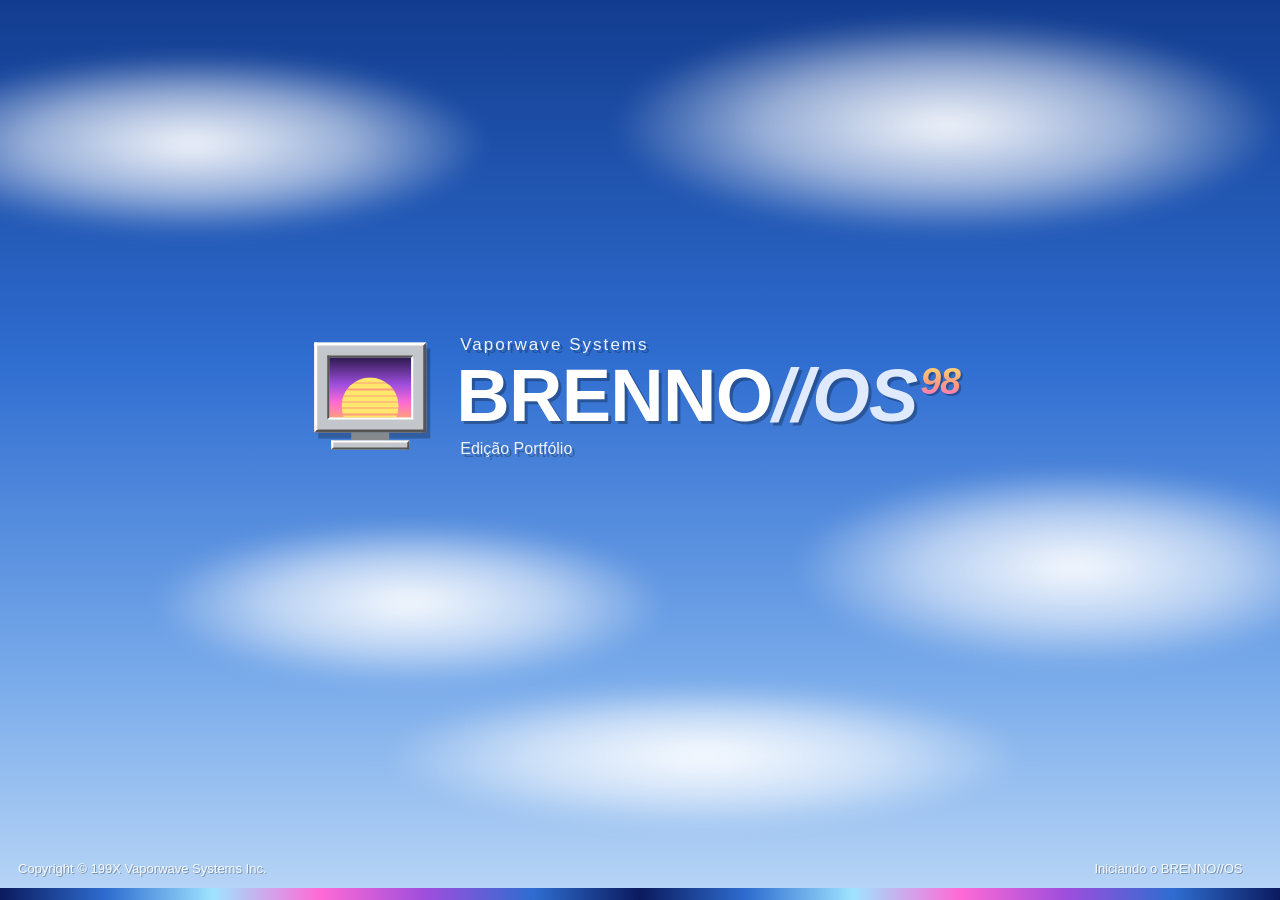
==== desktop-os/index.html @ 704355ae "feat(desktop-os): ícones do desktop encaixam numa grade ao soltar Igual ao "alinhar ícones à grade" " ====
<!DOCTYPE html>
<html lang="pt-BR">
<head>
<meta charset="UTF-8" />
<meta name="viewport" content="width=device-width, initial-scale=1.0" />
<title>BRENNO//OS — Portfólio (spike)</title>
<style>
  :root{
    --pink:#ff6ad5;
    --cyan:#00e5ff;
    --purple:#9d4edd;
    --deep:#1a0b2e;
    --deep2:#2d1b4e;
    --orange:#ff9e7d;
    --yellow:#ffe66d;
    --win:#c3c7cb;
    --win-dark:#868a8e;
    --win-light:#ffffff;
    --title1:#4b1fa0;
    --title2:#c02fb0;
    --scan: rgba(0,0,0,.12);
    --mono: 'Lucida Console','Courier New',ui-monospace,monospace;
    --pixel: 'Lucida Console','Courier New',monospace;
    --display: 'Arial Black','Impact',system-ui,sans-serif;
  }
  *{ box-sizing:border-box; }
  html,body{ margin:0; height:100%; overflow:hidden; }
  body{
    font-family:var(--mono);
    background:#000; color:#111;
    cursor: url("[data-uri]") 0 0, auto;
    user-select:none; -webkit-user-select:none;
  }

  /* ===== BACKGROUND ===== */
  #bg{ position:fixed; inset:0; z-index:0; overflow:hidden;
    background:radial-gradient(120% 90% at 50% 42%, #ff8fd9 0%, #b14fd8 28%, #5b2a9e 52%, var(--deep) 82%); }
  /* sol no centro da área visível (desconta a barra de tarefas) e com tamanho proporcional à tela */
  #sun{ position:absolute; left:50%; top:calc(50% - 19px); translate:-50% -50%; width:clamp(240px,38vmin,460px); aspect-ratio:1; border-radius:50%;
    background:linear-gradient(#fff3b0, #ffcc70 38%, #ff7bbf 70%, #ff4fa3); box-shadow:0 0 90px 20px rgba(255,120,190,.55); overflow:hidden; }
  #sun::after{ content:""; position:absolute; left:0; right:0; bottom:0; height:62%;
    background:repeating-linear-gradient(to bottom, transparent 0 10px, var(--deep) 10px 20px); opacity:.9; }
  #grid{ position:absolute; left:-20%; right:-20%; bottom:-5%; height:52%;
    background-image:linear-gradient(var(--cyan) 1px, transparent 1px), linear-gradient(90deg, var(--cyan) 1px, transparent 1px);
    background-size:60px 60px; transform:perspective(380px) rotateX(70deg); transform-origin:bottom center; opacity:.5;
    animation:flow 2.4s linear infinite; }
  @keyframes flow{ from{ background-position:0 0; } to{ background-position:0 60px; } }
  #mtns{ position:absolute; left:0; right:0; bottom:46%; height:12%; opacity:.5;
    background:linear-gradient(135deg, transparent 49.6%, rgba(0,229,255,.35) 49.6% 50.4%, transparent 50.4%) 0 0/70px 70px,
               linear-gradient(45deg, transparent 49.6%, rgba(255,106,213,.35) 49.6% 50.4%, transparent 50.4%) 0 0/70px 70px; }
  .cloud{ position:absolute; color:#fff; opacity:.7; animation:drift linear infinite; text-shadow:2px 2px 0 rgba(0,0,0,.1); }
  @keyframes drift{ from{ transform:translateX(-12vw);} to{ transform:translateX(112vw);} }

  /* ===== CRT ===== */
  #crt{ position:fixed; inset:0; z-index:9999; pointer-events:none;
    background:repeating-linear-gradient(to bottom, transparent 0 2px, var(--scan) 2px 4px); mix-blend-mode:multiply; opacity:.5; }
  #crt::after{ content:""; position:absolute; inset:0; background:radial-gradient(130% 120% at 50% 50%, transparent 60%, rgba(0,0,0,.45) 100%); }

  /* ===== BOOT (tela de inicialização estilo fim dos anos 90) ===== */
  #boot{ position:fixed; inset:0; z-index:10000; overflow:hidden; background:#000; color:#fff;
    font-family:Arial,Helvetica,sans-serif; transition:opacity .6s; }
  #boot.off{ opacity:0; pointer-events:none; }

  /* 1) monitor ligando: linha branca que abre e vira um flash */
  #boot .flash{ position:absolute; inset:0; background:#fff; opacity:0; transform:scale(0,.004); }
  #boot.power .flash{ animation:crtOn .75s ease-out forwards; }
  @keyframes crtOn{
    0%  { opacity:1; transform:scale(0,.004); }
    35% { opacity:1; transform:scale(1,.004); }
    65% { opacity:.85; transform:scale(1,1); }
    100%{ opacity:0; transform:scale(1,1); }
  }

  /* 2) splash: céu, nuvens, logo e barra animada */
  #boot .splash{ position:absolute; inset:0; opacity:0; transition:opacity .6s;
    background:linear-gradient(180deg,#123c8f 0%,#2f6dd0 40%,#78aaea 75%,#b9d6f6 100%); }
  #boot.on .splash{ opacity:1; }
  #boot .bcloud{ position:absolute; border-radius:50%; filter:blur(10px);
    background:radial-gradient(closest-side, rgba(255,255,255,.95), rgba(255,255,255,.55) 55%, transparent);
    animation:bdrift 30s linear infinite; }
  @keyframes bdrift{ from{ transform:translateX(-6vw); } to{ transform:translateX(6vw); } }

  #boot .logo{ position:absolute; left:50%; top:44%; transform:translate(-50%,-50%) scale(.92);
    display:flex; align-items:center; gap:clamp(14px,3vw,30px); opacity:0;
    transition:opacity .8s .25s, transform 1.4s .25s cubic-bezier(.2,.8,.2,1); }
  #boot.on .logo{ opacity:1; transform:translate(-50%,-50%) scale(1); }

  /* ícone de monitor com pôr do sol vaporwave */
  #boot .mon{ flex:0 0 auto; width:clamp(74px,11vw,112px); }
  #boot .mon .bezel{ background:var(--win); padding:9%; border:3px solid; border-color:#fff #555 #555 #fff;
    box-shadow:4px 6px 0 rgba(0,0,0,.25); }
  #boot .mon .scr{ position:relative; aspect-ratio:4/3; overflow:hidden; border:2px solid; border-color:#555 #fff #fff #555;
    background:linear-gradient(180deg,#2d1b4e 0%,#9d4edd 45%,#ff6ad5 75%,#ff9e7d 100%); }
  #boot .mon .sun{ position:absolute; left:50%; bottom:-28%; width:70%; aspect-ratio:1; transform:translateX(-50%); border-radius:50%;
    background:repeating-linear-gradient(180deg,#ffe66d 0 9%,#ff9e7d 9% 11%), #ffe66d; }
  #boot .mon .neck{ width:34%; height:8px; margin:0 auto; background:#868a8e; }
  #boot .mon .foot{ width:70%; height:9px; margin:0 auto; background:var(--win); border:2px solid; border-color:#fff #555 #555 #fff; }

  #boot .word{ text-shadow:3px 3px 0 rgba(0,0,0,.28); line-height:1; }
  #boot .word .maker{ font-size:clamp(12px,1.6vw,17px); letter-spacing:.12em; opacity:.92; margin:0 0 6px 4px; }
  #boot .word .name{ font-family:'Arial Black',Arial,sans-serif; font-weight:900; font-size:clamp(34px,6.4vw,74px); letter-spacing:-.01em; white-space:nowrap; }
  #boot .word .name i{ font-style:italic; font-weight:700; color:#dfeaff; }
  #boot .word .name sup{ font-size:.5em; font-style:italic; vertical-align:.72em; margin-left:.08em; padding-right:.15em;
    background:linear-gradient(180deg,#ffe66d,#ff9e7d 55%,#ff6ad5); -webkit-background-clip:text; background-clip:text; color:transparent;
    text-shadow:none; filter:drop-shadow(2px 2px 0 rgba(0,0,0,.28)); }
  #boot .word .ed{ font-size:clamp(12px,1.5vw,16px); margin:8px 0 0 4px; opacity:.9; }

  #boot .foot-l, #boot .foot-r{ position:absolute; bottom:24px; font-size:13px; opacity:.85; text-shadow:1px 1px 0 rgba(0,0,0,.35); }
  #boot .foot-l{ left:18px; } #boot .foot-r{ right:18px; }
  #boot .foot-r::after{ content:""; display:inline-block; width:1.5em; text-align:left; animation:bdots 1.6s steps(1) infinite; }
  @keyframes bdots{ 0%{content:"";} 25%{content:".";} 50%{content:"..";} 75%{content:"...";} }

  /* barra "correndo" no rodapé, como nos splashes antigos */
  #boot .band{ position:absolute; left:0; right:0; bottom:0; height:12px;
    background:linear-gradient(90deg,#0b1a5e,#2f6dd0,#9fe3ff,#ff6ad5,#9d4edd,#2f6dd0,#0b1a5e);
    background-size:640px 100%; animation:bband 1.6s linear infinite; }
  @keyframes bband{ from{ background-position:0 0; } to{ background-position:640px 0; } }

  @media (max-width:600px){
    #boot .logo{ flex-direction:column; text-align:center; gap:16px; }
    #boot .word .maker, #boot .word .ed{ margin-left:0; }
    #boot .word .name{ font-size:clamp(28px,10vw,44px); }
    #boot .foot-l, #boot .foot-r{ left:0; right:0; text-align:center; font-size:12px; }
    #boot .foot-l{ bottom:20px; } #boot .foot-r{ bottom:40px; }
  }
  @media (prefers-reduced-motion: reduce){
    #boot .bcloud, #boot .band, #boot .foot-r::after{ animation:none; }
    #boot.power .flash{ animation:none; }
  }

  /* ===== DESKTOP ===== */
  #desktop{ position:fixed; inset:0; z-index:1; }
  /* ícones moram numa grade invisível: arrasta livre, e ao soltar encaixa na célula (igual "alinhar à grade" do Windows) */
  .icons{ position:absolute; inset:0; pointer-events:none; }
  .icon{ position:absolute; width:108px; text-align:center; pointer-events:auto; touch-action:none; transition:left .12s ease-out, top .12s ease-out; }
  .icon.moving{ opacity:.75; z-index:2; transition:none; }
  /* contorno da célula onde o ícone vai cair */
  .icon-slot{ position:absolute; width:108px; height:84px; border:1px dotted rgba(255,255,255,.85); background:rgba(0,229,255,.12); display:none; }
  .icon-slot.on{ display:block; }
  .icon .glyph{ font-size:44px; line-height:1; filter:drop-shadow(2px 2px 0 rgba(0,0,0,.35)); }
  .icon .label{ margin-top:3px; color:#fff; font-size:15px; letter-spacing:.4px;
    text-shadow:1px 1px 0 #000, 0 0 6px rgba(0,229,255,.6); padding:1px 4px; display:inline-block; }
  .icon.sel .label{ background:#0a1fa0; outline:1px dotted #fff; }

  /* ===== WINDOWS ===== */
  .window{ position:absolute; min-width:240px; background:var(--win); border:2px solid #000;
    box-shadow: inset 1px 1px 0 var(--win-light), inset -1px -1px 0 var(--win-dark), 6px 6px 0 rgba(0,0,0,.4);
    display:flex; flex-direction:column; }
  .titlebar{ height:28px; display:flex; align-items:center; gap:6px; padding:0 4px;
    background:linear-gradient(90deg, var(--title1), var(--title2)); color:#fff; cursor:move; flex:0 0 auto; }
  .window.inactive .titlebar{ background:linear-gradient(90deg,#6b6f73,#9aa0a6); }
  .titlebar .tt{ font-family:var(--pixel); font-weight:bold; font-size:13px; letter-spacing:.3px; flex:1;
    white-space:nowrap; overflow:hidden; text-overflow:ellipsis; text-shadow:1px 1px 0 rgba(0,0,0,.5); }
  .titlebar .tico{ font-size:15px; }
  .tbtn{ width:20px; height:17px; border:2px solid #000; background:var(--win);
    box-shadow: inset 1px 1px 0 var(--win-light), inset -1px -1px 0 var(--win-dark);
    font-family:var(--pixel); font-weight:bold; font-size:11px; display:flex; align-items:center; justify-content:center; color:#000; line-height:1; }
  .tbtn:active{ box-shadow: inset -1px -1px 0 var(--win-light), inset 1px 1px 0 var(--win-dark); }
  .menubar{ display:flex; gap:14px; padding:3px 8px; font-size:14px; border-bottom:1px solid var(--win-dark); background:var(--win); color:#000; }
  .menubar u{ text-decoration:underline; }
  .wbody{ padding:14px; overflow:auto; background:var(--win); color:#101010; font-size:15px; line-height:1.4; max-height:62vh; }

  .wbody.flush{ padding:0; max-height:none; overflow:visible; }
  /* enquanto arrasta, o iframe não pode "engolir" o movimento do mouse */
  body.dragging iframe{ pointer-events:none; }

  /* ===== NAVEGADOR (Projetos.exe) ===== */
  .browser{ display:flex; flex-direction:column; }

  /* janela maximizada: cobre o desktop (menos a barra de tarefas) e o conteúdo estica junto.
     left/top/width inline continuam guardados, por isso restaurar volta pro lugar de antes. */
  .window.max{ left:0 !important; top:0 !important; width:100% !important; height:calc(100% - 38px); box-shadow:inset 1px 1px 0 var(--win-light), inset -1px -1px 0 var(--win-dark); }
  .window.max .titlebar{ cursor:default; }
  .window.max .wbody{ width:auto !important; max-height:none; flex:1; min-height:0; display:flex; flex-direction:column; }
  .window.max .wbody > *{ flex:1; min-height:0; }
  .window.max .bview{ flex:1; min-height:0; display:flex; }
  .window.max .bview iframe{ flex:1; height:auto !important; }
  .btools{ display:flex; align-items:stretch; gap:2px; padding:3px 4px; border-bottom:1px solid var(--win-dark); box-shadow:0 1px 0 #fff; }
  .bbtn{ min-width:58px; padding:3px 6px 2px; border:1px solid transparent; background:none; color:#000; font-family:var(--mono); font-size:12px;
    display:flex; flex-direction:column; align-items:center; gap:1px; }
  .bbtn .bi{ font-size:18px; line-height:1; }
  .bbtn:not(:disabled):hover{ border-color:#fff var(--win-dark) var(--win-dark) #fff; }
  .bbtn:not(:disabled):active{ border-color:var(--win-dark) #fff #fff var(--win-dark); }
  .bbtn:disabled{ color:var(--win-dark); text-shadow:1px 1px 0 #fff; }
  .bsep{ width:2px; margin:2px 3px; border-left:1px solid var(--win-dark); border-right:1px solid #fff; }
  .throbber{ margin-left:auto; width:40px; height:40px; flex:0 0 auto; border:2px solid var(--win-dark); box-shadow:inset -1px -1px 0 #fff;
    background:#000; display:flex; align-items:center; justify-content:center; overflow:hidden; position:relative; }
  .throbber::before{ content:""; position:absolute; left:50%; top:62%; width:24px; height:24px; translate:-50% -50%; border-radius:50%;
    background:repeating-linear-gradient(180deg, var(--yellow) 0 3px, var(--pink) 3px 4px); }
  .throbber::after{ content:"V"; position:relative; font-family:var(--display); font-style:italic; font-size:15px; color:var(--cyan); text-shadow:1px 1px 0 #000; top:-8px; }
  .browser.loading .throbber::before{ animation:throb .9s steps(6) infinite; }
  @keyframes throb{ from{ top:120%; } to{ top:30%; } }
  .baddr{ display:flex; align-items:center; gap:6px; padding:4px 6px; font-size:13px; color:#000; border-bottom:1px solid var(--win-dark); box-shadow:0 1px 0 #fff; }
  .baddr .field{ flex:1; display:flex; align-items:center; gap:5px; background:#fff; border:2px solid var(--win-dark);
    box-shadow:inset 1px 1px 0 #000, inset -1px -1px 0 #dfdfdf; padding:2px 5px; font-family:var(--mono); font-size:13px; overflow:hidden; white-space:nowrap; }
  .bview{ margin:3px; border:2px solid var(--win-dark); box-shadow:inset 1px 1px 0 #000, inset -1px -1px 0 #fff; padding:2px; background:#fff; }
  .bview iframe{ display:block; width:100%; border:0; background:#fff; }
  .bstatus{ display:flex; gap:3px; padding:0 3px 3px; font-size:12px; color:#000; }
  .bstatus > span{ border:1px solid; border-color:var(--win-dark) #fff #fff var(--win-dark); padding:2px 6px; white-space:nowrap; }
  .bstatus .msg{ flex:1; overflow:hidden; text-overflow:ellipsis; }
  .bstatus .prog{ width:120px; padding:2px; }
  .bstatus .prog i{ display:block; height:100%; min-height:10px; width:0;
    background:repeating-linear-gradient(90deg, var(--navy, #0a1fa0) 0 8px, transparent 8px 10px); }
  .browser.loading .prog i{ animation:prog 2.5s steps(12) forwards; }
  .browser.done .prog i{ width:100%; transition:width .15s; }
  @keyframes prog{ from{ width:0; } to{ width:90%; } }

  .h-neon{ font-family:var(--display); font-style:italic; font-size:26px; line-height:1.05;
    background:linear-gradient(90deg,var(--pink),var(--cyan)); -webkit-background-clip:text; background-clip:text; color:transparent; letter-spacing:.5px; }
  .chip{ display:inline-block; background:var(--deep2); color:var(--cyan); border:1px solid var(--cyan); padding:1px 8px; margin:2px; font-size:13px; }
  .btn95{ display:inline-block; padding:5px 14px; background:var(--win); border:2px solid #000; color:#000; font-size:14px; text-decoration:none;
    box-shadow: inset 1px 1px 0 var(--win-light), inset -1px -1px 0 var(--win-dark); }
  .btn95:active{ box-shadow: inset -1px -1px 0 var(--win-light), inset 1px 1px 0 var(--win-dark); }
  .inset{ border:2px solid var(--win-dark); box-shadow: inset 1px 1px 0 #6a6e72, inset -1px -1px 0 #fff; background:#fff; padding:10px; }
  .avatar{ display:block; flex:none; width:116px; height:143px; border:2px solid #000; object-fit:cover; object-position:center top;
    background:repeating-conic-gradient(var(--pink) 0 25%, var(--cyan) 0 50%) 0 0/22px 22px; }
  .marq{ overflow:hidden; white-space:nowrap; border:2px solid #000; background:#000; color:var(--yellow); font-size:14px; padding:3px 0; }
  .marq span{ display:inline-block; padding-left:100%; animation:mq 16s linear infinite; }
  @keyframes mq{ to{ transform:translateX(-100%);} }
  .counter{ display:inline-flex; gap:2px; }
  .counter b{ background:#000; color:#2cff6a; font-family:var(--mono); padding:2px 5px; border:1px solid #2cff6a; font-size:15px; }
  .ta{ width:100%; height:58px; font-family:var(--mono); font-size:14px; resize:none; }

  /* ===== TASKBAR ===== */
  #taskbar{ position:fixed; left:0; right:0; bottom:0; height:38px; z-index:5000; background:var(--win); border-top:2px solid #fff;
    display:flex; align-items:center; gap:6px; padding:4px; }
  #start{ display:flex; align-items:center; gap:7px; padding:3px 12px 3px 8px; font-family:var(--pixel); font-weight:bold; font-size:14px;
    border:2px solid #000; background:var(--win); color:#000; box-shadow: inset 1px 1px 0 var(--win-light), inset -1px -1px 0 var(--win-dark); }
  #start.open, #start:active{ box-shadow: inset -1px -1px 0 var(--win-light), inset 1px 1px 0 var(--win-dark); }
  .taskitem{ max-width:170px; min-width:118px; height:28px; display:flex; align-items:center; gap:6px; padding:0 8px; font-size:13px;
    border:2px solid #000; background:var(--win); color:#000; overflow:hidden; white-space:nowrap;
    box-shadow: inset 1px 1px 0 var(--win-light), inset -1px -1px 0 var(--win-dark); }
  .taskitem.active{ box-shadow: inset -1px -1px 0 var(--win-light), inset 1px 1px 0 var(--win-dark); background:#d9dcdf; }
  .taskitem .tl{ overflow:hidden; text-overflow:ellipsis; }
  #clock{ margin-left:auto; border:2px solid var(--win-dark); box-shadow: inset 1px 1px 0 #6a6e72, inset -1px -1px 0 #fff; padding:5px 12px; font-size:14px; color:#000; }

  #startmenu{ position:fixed; left:4px; bottom:40px; width:226px; z-index:6000; background:var(--win); border:2px solid #000;
    box-shadow: inset 1px 1px 0 var(--win-light), inset -1px -1px 0 var(--win-dark), 5px 5px 0 rgba(0,0,0,.4); display:none; }
  #startmenu.open{ display:flex; }
  #startmenu .side{ width:28px; background:linear-gradient(var(--title1),var(--title2)); writing-mode:vertical-rl; transform:rotate(180deg);
    color:#fff; font-family:var(--display); font-style:italic; font-size:14px; text-align:center; padding:10px 0; letter-spacing:1px; }
  #startmenu .items{ flex:1; padding:4px; }
  .mi{ padding:8px 10px; font-size:15px; color:#000; display:flex; gap:10px; align-items:center; }
  .mi:hover{ background:#0a1fa0; color:#fff; }
  .sep{ height:2px; background:var(--win-dark); margin:3px 0; box-shadow:0 1px 0 #fff; }

  .hint{ position:fixed; z-index:5; bottom:46px; right:12px; color:#fff; font-size:13px; text-shadow:1px 1px 0 #000; opacity:.85; }
  a{ color:#0a1fa0; }
</style>
</head>
<body>
  <div id="bg">
    <div id="sun"></div>
    <div id="mtns"></div>
    <div id="grid"></div>
    <div class="cloud" style="top:7%; font-size:30px; animation-duration:48s">☁</div>
    <div class="cloud" style="top:18%; font-size:22px; animation-duration:64s; animation-delay:-20s">☁</div>
    <div class="cloud" style="top:4%; font-size:40px; animation-duration:76s; animation-delay:-45s">☁</div>
  </div>

  <div id="desktop"></div>

  <div id="crt"></div>

  <div id="boot" title="Clique para pular">
    <div class="splash">
      <div class="bcloud" style="left:-8%; top:6%;  width:46vw; height:20vh;"></div>
      <div class="bcloud" style="left:48%; top:2%;  width:52vw; height:24vh; animation-duration:38s; animation-direction:reverse;"></div>
      <div class="bcloud" style="left:12%; top:58%; width:40vw; height:18vh; animation-duration:34s;"></div>
      <div class="bcloud" style="left:62%; top:52%; width:44vw; height:22vh; animation-duration:42s; animation-direction:reverse;"></div>
      <div class="bcloud" style="left:30%; top:76%; width:50vw; height:16vh; animation-duration:46s;"></div>

      <div class="logo">
        <div class="mon">
          <div class="bezel"><div class="scr"><div class="sun"></div></div></div>
          <div class="neck"></div><div class="foot"></div>
        </div>
        <div class="word">
          <div class="maker">Vaporwave Systems</div>
          <div class="name">BRENNO<i>//OS</i><sup>98</sup></div>
          <div class="ed">Edição Portfólio</div>
        </div>
      </div>

      <div class="foot-l">Copyright © 199X Vaporwave Systems Inc.</div>
      <div class="foot-r">Iniciando o BRENNO//OS</div>
      <div class="band"></div>
    </div>
    <div class="flash"></div>
  </div>

<script src="click-sound.js"></script>
<script>
/* =================== DADOS (genéricos — troque depois) =================== */
const PROFILE = {
  name: "Brenno Boechat",
  role: "Desenvolvedor Full-Stack",
  tagline: "Eu construo coisas pra internet. Às vezes elas até funcionam.",
  bio: "Dev apaixonado por interfaces com personalidade e backends que não caem às 3h da manhã. Transformo café em software desde 20XX. Curto design retrô, sistemas bem pensados e aquele detalhe que faz a pessoa sorrir.",
  location: "Niterói, BR",
};
/* Página que o "navegador" (Projetos.exe) abre. Caminho relativo a este index.html. */
const PROJECTS_PAGE = "projetos/index.html";
/* Endereço "de mentira" mostrado na barra do navegador, só pela ambientação. */
const FAKE_HOST = "http://www.brenno.os/projetos/";
const SKILLS = {
  "Front": ["React","TypeScript","CSS/Sass","Next.js","Vite"],
  "Back": ["Node.js","Go","Python","PostgreSQL","Redis"],
  "DevOps": ["Docker","CI/CD","AWS","Linux"],
  "Ferramentas": ["Git","Figma","VS Code","Vim (às vezes)"],
};

/* =================== HELPERS DOM =================== */
function el(tag, props, ...kids){
  const n = document.createElement(tag);
  if(props) for(const k in props){
    if(k==="class") n.className = props[k];
    else if(k==="html") n.innerHTML = props[k];
    else if(k==="style") n.setAttribute("style", props[k]);
    else if(k.startsWith("on")) n.addEventListener(k.slice(2).toLowerCase(), props[k]);
    else n.setAttribute(k, props[k]);
  }
  for(const c of kids){ if(c==null) continue; n.append(c.nodeType?c:document.createTextNode(c)); }
  return n;
}

/* =================== CONTEÚDO DAS JANELAS =================== */
function aboutBody(){
  const root = el("div");
  root.append(
    el("div",{style:"display:flex;gap:16px;flex-wrap:wrap"},
      el("img",{class:"avatar",src:"img/avatar.jpg",alt:"Foto de perfil",draggable:"false"}),
      el("div",{style:"flex:1 1 180px;min-width:180px"},
        el("div",{class:"h-neon"}, PROFILE.name),
        el("div",{style:"font-size:16px;color:#5b2a9e;font-weight:bold"}, PROFILE.role),
        el("div",{style:"margin-top:6px;font-style:italic"}, "“"+PROFILE.tagline+"”"),
        el("div",{style:"margin-top:6px"}, "📍 "+PROFILE.location),
      )
    ),
    el("div",{class:"inset",style:"margin-top:12px"}, PROFILE.bio),
    el("div",{class:"marq",style:"margin-top:12px"},
      el("span",null,"★ BEM-VINDO AO MEU CANTINHO DA INTERNET ★ OBRIGADO POR VISITAR ★ ASSINE O GUESTBOOK ★ BEST VIEWED IN NETSCAPE 4.0 ★"))
  );
  return root;
}
/* Navegador anos 90: barra de ferramentas, endereço, iframe com a página de projetos e barra de status.
   O histórico (Voltar/Avançar) é próprio, pra nunca mexer no histórico da página principal. */
function browserBody(){
  const HOME = new URL(PROJECTS_PAGE, location.href).href;
  const BASE = new URL(".", HOME).href;
  const hist = [HOME]; let idx = 0, navigating = false;

  const frame = el("iframe",{title:"Projetos", src:HOME});
  frame.style.height = Math.max(240, Math.min(520, innerHeight - 270)) + "px";
  const addr = el("span",null, FAKE_HOST);
  const msg = el("span",{class:"msg"}, "Abrindo página...");
  const btn = (icon, label, fn)=> el("button",{class:"bbtn", onclick:fn}, el("span",{class:"bi"}, icon), label);
  const bBack = btn("◀","Voltar", ()=>go(idx-1));
  const bFwd  = btn("▶","Avançar",()=>go(idx+1));
  const bStop = btn("✖","Parar",  ()=>{ try{ frame.contentWindow.stop(); }catch(e){} setDone("Interrompido."); });
  const bReload = btn("↻","Atualizar",()=>{ setLoading(); try{ frame.contentWindow.location.reload(); }catch(e){ frame.src = hist[idx]; } });
  const bHome = btn("⌂","Início", ()=>{ hist.splice(idx+1); if(hist[idx]!==HOME){ hist.push(HOME); idx++; } go(idx); });

  const root = el("div",{class:"browser loading"},
    el("div",{class:"btools"}, bBack, bFwd, bStop, bReload, el("div",{class:"bsep"}), bHome, el("div",{class:"throbber",title:"VaporWeb"})),
    el("div",{class:"baddr"}, "Endereço", el("div",{class:"field"}, el("span",null,"🌐"), addr)),
    el("div",{class:"bview"}, frame),
    el("div",{class:"bstatus"}, msg, el("span",{class:"prog"}, el("i")), el("span",null,"🌐 Internet")));

  function fake(url){
    const clean = url.split("#")[0].split("?")[0];
    return clean.startsWith(BASE) ? FAKE_HOST + clean.slice(BASE.length).replace(/index\.html$/,"") : url;
  }
  function syncButtons(){ bBack.disabled = idx<=0; bFwd.disabled = idx>=hist.length-1; }
  function setLoading(){ root.classList.remove("done"); root.classList.add("loading"); msg.textContent = "Abrindo página "+fake(hist[idx])+"..."; }
  function setDone(text){ root.classList.remove("loading"); root.classList.add("done"); msg.textContent = text; }
  function go(i){
    if(i<0 || i>=hist.length) return;
    idx = i; navigating = true; setLoading(); syncButtons();
    try{ frame.contentWindow.location.replace(hist[idx]); }catch(e){ frame.src = hist[idx]; }
  }

  frame.addEventListener("load", ()=>{
    // em http(s) dá pra ler a URL do iframe; abrindo via file:// o navegador bloqueia, aí mantemos a última conhecida
    let url = null; try{ url = frame.contentWindow.location.href; }catch(e){}
    if(url && url!=="about:blank" && !navigating && url!==hist[idx]){ hist.splice(idx+1); hist.push(url); idx = hist.length-1; }
    navigating = false;
    addr.textContent = fake(url || hist[idx]);
    syncButtons(); setDone("Concluído");
  });
  syncButtons();
  return root;
}
function skillsBody(){
  const root = el("div");
  for(const cat in SKILLS){
    const row = el("div",{style:"margin-top:4px"});
    SKILLS[cat].forEach(s=>row.append(el("span",{class:"chip"},s)));
    root.append(el("div",{style:"margin-bottom:10px"},
      el("div",{style:"font-family:var(--pixel);font-weight:bold;font-size:13px;color:#5b2a9e"}, cat), row));
  }
  return root;
}
function contactBody(){
  const digits = "000420".split("").map(d=>el("b",null,d));
  return el("div",null,
    el("div",{class:"h-neon",style:"font-size:20px"}, "Fale comigo ☎"),
    el("div",{class:"inset",style:"margin-top:8px"},
      el("div",null,"📧 ", el("a",{href:"#",onclick:e=>e.preventDefault()},"voce@email.com")),
      el("div",null,"🐙 github.com/seu-usuario"),
      el("div",null,"💼 linkedin.com/in/seu-perfil")),
    el("div",{style:"margin-top:12px"},
      el("div",{style:"font-size:13px;margin-bottom:4px"}, "📖 Guestbook (assine aí):"),
      el("textarea",{class:"inset ta",placeholder:"deixe um recado..."}),
      el("div",{style:"margin-top:6px"}, el("a",{class:"btn95",href:"#",onclick:e=>e.preventDefault()},"Enviar ✉"))),
    el("div",{style:"margin-top:14px;display:flex;align-items:center;gap:8px"},
      el("span",{style:"font-size:13px"},"Visitantes:"), el("span",{class:"counter"}, ...digits)));
}
function cvBody(){
  return el("div",{style:"text-align:center"},
    el("div",{style:"font-size:40px"},"📄"),
    el("p",null,"Aqui vai o seu PDF de currículo."),
    el("a",{class:"btn95",href:"#",onclick:e=>e.preventDefault()},"⬇ Baixar CV"));
}
function welcomeBody(){
  const btns = el("div",{style:"margin-top:12px;display:flex;gap:8px;justify-content:center;flex-wrap:wrap"});
  ICONS.forEach(ic=> btns.append(el("a",{class:"btn95",href:"#",onclick:e=>{e.preventDefault(); openWindow(ic.spec());}}, ic.glyph+" "+ic.label.replace("_"," "))));
  return el("div",{style:"text-align:center"},
    el("div",{class:"h-neon",style:"font-size:28px"}, "BRENNO//OS"),
    el("div",{style:"margin-top:4px"}, "Sistema iniciado com sucesso ✓"),
    el("div",{class:"inset",style:"margin-top:12px;text-align:left",html:
      "Olá! Isto é um <b>spike</b> — um protótipo pra sentir a ideia.<br>Dê <b>dois cliques</b> nos ícones da esquerda (ou use o <b>Iniciar</b>) pra abrir as janelas. Arraste pelas barras de título. Minimize na barra de tarefas."}),
    btns);
}

/* =================== ESPECIFICAÇÕES DE JANELA =================== */
const ICONS = [
  { key:"about",   glyph:"👤", label:"Sobre_mim", spec:()=>({ key:"about",  icon:"👤", title:"Sobre mim",    width:430, render:aboutBody }) },
  { key:"proj",    glyph:"🌐", label:"Projetos.exe", spec:()=>({ key:"proj", icon:"🌐", title:"Projetos - VaporWeb Navegador", width:820, center:true, maximizable:true,
      flush:true, menu:["Arquivo","Editar","Ver","Favoritos","Ajuda"], render:browserBody }) },
  { key:"skills",  glyph:"💾", label:"Skills",    spec:()=>({ key:"skills", icon:"💾", title:"Skills.exe",   width:360, render:skillsBody }) },
  { key:"contact", glyph:"✉",  label:"Contato",   spec:()=>({ key:"contact",icon:"✉",  title:"Contato",      width:370, render:contactBody }) },
  { key:"cv",      glyph:"📄", label:"Curriculo", spec:()=>({ key:"cv",     icon:"📄", title:"curriculo.pdf",width:340, render:cvBody }) },
];

/* =================== WINDOW MANAGER =================== */
const desktop = document.getElementById("desktop");
const state = { wins:[], z:10, active:null };
let taskbarEl, startMenuEl;

function focusWin(w){
  state.active = w.id;
  w.min = false; w.el.style.display = "flex";
  w.el.style.zIndex = (++state.z);
  state.wins.forEach(x=> x.el.classList.toggle("inactive", x!==w));
  renderTaskbar();
}
function openWindow(spec){
  const existing = state.wins.find(x=> x.key===spec.key);
  if(existing){ focusWin(existing); return existing; }
  const id = "win"+Math.random().toString(36).slice(2,7);
  const offset = state.wins.length*26;
  const w = { id, key:spec.key, icon:spec.icon, title:spec.title, min:false, max:false };

  const titlebar = el("div",{class:"titlebar"},
    el("span",{class:"tico"}, spec.icon),
    el("span",{class:"tt"}, spec.title),
    el("button",{class:"tbtn", title:"Minimizar", onclick:(e)=>{e.stopPropagation(); minimize(w);} }, "_"),
    spec.maximizable ? (w.maxBtn = el("button",{class:"tbtn", title:"Maximizar", onclick:(e)=>{e.stopPropagation(); toggleMax(w);} }, "□")) : null,
    el("button",{class:"tbtn", title:"Fechar", onclick:(e)=>{e.stopPropagation(); closeWin(w);} }, "✕"));
  // janelas grandes (ex.: navegador) encolhem pra caber na tela
  const width = Math.min(spec.width||320, innerWidth-16);
  const left = Math.max(0, Math.min(130+offset, innerWidth-width-8));
  const top = (spec.top ?? 64) + offset;
  const body = el("div",{class:"wbody"+(spec.flush?" flush":""),style:"width:"+width+"px"});
  body.append(spec.render());
  // menu com a primeira letra sublinhada (Arquivo, Editar...)
  const menu = el("div",{class:"menubar"});
  (spec.menu || ["Arquivo","Editar","Ver","Ajuda"]).forEach(m=> menu.append(el("span",null, el("u",null,m[0]), m.slice(1))));
  const node = el("div",{class:"window", style:"left:"+left+"px;top:"+top+"px;width:"+width+"px"},
    titlebar, menu, body);
  node.addEventListener("mousedown", ()=>focusWin(w));
  makeDraggable(node, titlebar, w);
  // duplo clique na barra de título: maximiza (se puder) ou minimiza
  titlebar.addEventListener("dblclick", (e)=>{ if(e.target.closest(".tbtn")) return; spec.maximizable ? toggleMax(w) : minimize(w); });
  w.el = node;
  desktop.append(node);
  if(spec.center){  // centraliza na área livre (acima da barra de tarefas), já com a altura real da janela
    node.style.left = Math.max(0, Math.round((innerWidth - node.offsetWidth)/2)) + "px";
    node.style.top  = Math.max(0, Math.round((innerHeight - 38 - node.offsetHeight)/2)) + "px";
  }
  state.wins.push(w);
  focusWin(w);
  renderTaskbar();
  return w;
}
function closeWin(w){ w.el.remove(); state.wins = state.wins.filter(x=>x!==w); if(state.active===w.id) state.active=null; renderTaskbar(); }
function minimize(w){ w.min=true; w.el.style.display="none"; if(state.active===w.id) state.active=null;
  state.wins.forEach(x=>x.el.classList.add("inactive")); renderTaskbar(); }
function toggleTask(w){ if(state.active===w.id && !w.min){ minimize(w); } else { focusWin(w); } }
/* tela cheia: a janela ocupa todo o desktop acima da barra de tarefas; a posição antiga volta ao restaurar */
function toggleMax(w){
  w.max = !w.max;
  w.el.classList.toggle("max", w.max);
  w.maxBtn.textContent = w.max ? "❐" : "□";
  w.maxBtn.title = w.max ? "Restaurar" : "Maximizar";
  focusWin(w);
}

function makeDraggable(node, handle, w){
  handle.addEventListener("mousedown", (e)=>{
    if(e.target.classList.contains("tbtn")) return;
    e.preventDefault(); focusWin(w);
    if(w.max) return;   // maximizada não arrasta
    const r = node.getBoundingClientRect();
    const sx=e.clientX, sy=e.clientY, ox=r.left, oy=r.top;
    document.body.classList.add("dragging");
    const move=(ev)=>{ node.style.left = Math.max(0, ox+(ev.clientX-sx))+"px";
                       node.style.top  = Math.max(0, oy+(ev.clientY-sy))+"px"; };
    const up=()=>{ document.body.classList.remove("dragging");
                   document.removeEventListener("mousemove",move); document.removeEventListener("mouseup",up); };
    document.addEventListener("mousemove",move); document.addEventListener("mouseup",up);
  });
}
/* clique dentro de um iframe não dispara mousedown aqui fora: detecta pelo foco e traz a janela pra frente */
addEventListener("blur", ()=> setTimeout(()=>{
  const f = document.activeElement;
  if(f && f.tagName==="IFRAME"){ const w = state.wins.find(x=> x.el.contains(f)); if(w && state.active!==w.id) focusWin(w); }
}));

/* =================== TASKBAR / START =================== */
function buildChrome(){
  startMenuEl = el("div",{id:"startmenu"},
    el("div",{class:"side"},"BRENNO//OS"),
    (function(){ const items = el("div",{class:"items"});
      ICONS.forEach(ic=> items.append(el("div",{class:"mi", onclick:()=>{ openWindow(ic.spec()); toggleStart(false); }}, el("span",null,ic.glyph), ic.label.replace("_"," "))));
      items.append(el("div",{class:"sep"}));
      items.append(el("div",{class:"mi", onclick:()=>location.reload()}, el("span",null,"🔌"), "Reiniciar"));
      return items; })());
  document.body.append(startMenuEl);

  const startBtn = el("button",{id:"start", onclick:(e)=>{ e.stopPropagation(); toggleStart(); }}, el("span",{style:"font-size:15px"},"🪟"), "Iniciar");
  const tasks = el("div",{id:"tasks",style:"display:flex;gap:6px;overflow:hidden"});
  const clock = el("div",{id:"clock"},"🕐 --:--");
  taskbarEl = el("div",{id:"taskbar", onmousedown:e=>e.stopPropagation()}, startBtn, tasks, clock);
  document.body.append(taskbarEl);

  setInterval(()=>{ clock.textContent = "🕐 "+new Date().toLocaleTimeString("pt-BR",{hour:"2-digit",minute:"2-digit"}); }, 1000);
  clock.textContent = "🕐 "+new Date().toLocaleTimeString("pt-BR",{hour:"2-digit",minute:"2-digit"});
}
function renderTaskbar(){
  const tasks = document.getElementById("tasks"); if(!tasks) return;
  tasks.innerHTML="";
  state.wins.forEach(w=>{
    tasks.append(el("button",{class:"taskitem"+((state.active===w.id&&!w.min)?" active":""), onclick:()=>toggleTask(w)},
      el("span",null,w.icon), el("span",{class:"tl"}, w.title)));
  });
}
function toggleStart(force){
  const open = force===undefined ? !startMenuEl.classList.contains("open") : force;
  startMenuEl.classList.toggle("open", open);
  document.getElementById("start").classList.toggle("open", open);
}

/* =================== DESKTOP ICONS =================== */
/* Os ícones moram numa grade invisível, como no Windows com "alinhar ícones à grade":
   durante o arraste o ícone segue o mouse; ao soltar, encaixa na célula mais próxima
   (ou na livre mais perto, se ela estiver ocupada). A célula de cada ícone fica salva
   no navegador, então a arrumação do visitante continua na próxima visita. */
const ICON_CELLS_KEY = "brennoos.iconCells";
const OLD_ICON_POS_KEY = "brennoos.iconPos";          // versão antiga: posições livres em px
const ICON_W = 108, ICON_H = 84, TASKBAR_H = 38;
const GRID = { x0:4, y0:10, w:112, h:90 };            // origem e tamanho de cada célula
const icons = [];                                      // { key, node, cell:[coluna, linha] }
let iconSlot;

const cellKey = c => c[0] + "," + c[1];
function gridSize(){
  return { cols: Math.max(1, Math.floor((innerWidth - GRID.x0) / GRID.w)),
           rows: Math.max(1, Math.floor((innerHeight - TASKBAR_H - GRID.y0) / GRID.h)) };
}
function clampCell([c, r]){
  const { cols, rows } = gridSize();
  return [Math.max(0, Math.min(c, cols - 1)), Math.max(0, Math.min(r, rows - 1))];
}
const cellToPx = ([c, r]) => [GRID.x0 + c * GRID.w + (GRID.w - ICON_W) / 2, GRID.y0 + r * GRID.h];
const pxToCell = (x, y) => clampCell([Math.round((x - GRID.x0 - (GRID.w - ICON_W) / 2) / GRID.w), Math.round((y - GRID.y0) / GRID.h)]);
/* célula livre mais perto de `alvo`; no empate, a que vem antes de cima pra baixo, coluna por coluna (como o Windows enche a área de trabalho) */
function freeCellNear(alvo, ocupadas){
  const { cols, rows } = gridSize();
  let melhor = null, menor = Infinity;
  for(let c = 0; c < cols; c++) for(let r = 0; r < rows; r++){
    if(ocupadas.has(cellKey([c, r]))) continue;
    const d = (c - alvo[0]) ** 2 + (r - alvo[1]) ** 2;
    if(d < menor){ menor = d; melhor = [c, r]; }
  }
  return melhor || alvo;                               // tela lotada: empilha (não deve acontecer com poucos ícones)
}
function setIconCell(ic, cell){
  ic.cell = cell;
  const [x, y] = cellToPx(cell);
  ic.node.style.left = x + "px"; ic.node.style.top = y + "px";
}

function loadIconCells(){
  try{
    const salvo = JSON.parse(localStorage.getItem(ICON_CELLS_KEY));
    if(salvo) return salvo;
    // quem já arrumou os ícones na versão antiga (px livres) não perde a arrumação: vira a célula mais próxima
    const antigo = JSON.parse(localStorage.getItem(OLD_ICON_POS_KEY));
    if(antigo){
      const cells = {};
      for(const k in antigo) cells[k] = pxToCell(antigo[k][0], antigo[k][1]);
      return cells;
    }
  }catch(e){}
  return {};
}
function saveIconCells(){
  const cells = {};
  icons.forEach(ic => cells[ic.key] = ic.cell);
  try{ localStorage.setItem(ICON_CELLS_KEY, JSON.stringify(cells)); localStorage.removeItem(OLD_ICON_POS_KEY); }catch(e){}
}
/* põe cada ícone na sua célula; se a tela encolheu e duas caíram no mesmo lugar, a segunda vai pra livre mais perto */
function layoutIcons(preferidas){
  const ocupadas = new Set();
  icons.forEach((ic, i) => {
    const quer = clampCell(preferidas[ic.key] || [0, i]);   // padrão: uma coluna à esquerda
    const cell = ocupadas.has(cellKey(quer)) ? freeCellNear(quer, ocupadas) : quer;
    ocupadas.add(cellKey(cell));
    setIconCell(ic, cell);
  });
}

function buildIcons(){
  const wrap = el("div",{class:"icons"});
  iconSlot = el("div",{class:"icon-slot"});
  wrap.append(iconSlot);
  ICONS.forEach(def=>{
    const node = el("div",{class:"icon"},
      el("div",{class:"glyph"}, def.glyph), el("div",{class:"label"}, def.label));
    const ic = { key:def.key, node, cell:null };
    icons.push(ic);
    node.addEventListener("dblclick", ()=> openWindow(def.spec()));
    makeIconDraggable(ic);
    wrap.append(node);
  });
  let preferidas = loadIconCells();
  layoutIcons(preferidas);
  desktop.append(wrap);
  desktop.append(el("div",{class:"hint"},"spike • arraste as janelas e os ícones • dois cliques nos ícones"));

  // ao redimensionar, reacomoda a partir das células salvas (se a tela voltar a crescer, os ícones voltam pro lugar)
  addEventListener("resize", ()=> layoutIcons(preferidas));
  // depois de cada arraste, o que está na tela vira a nova preferência
  wrap.addEventListener("iconsmoved", ()=>{ preferidas = Object.fromEntries(icons.map(ic => [ic.key, ic.cell])); });
}
function makeIconDraggable(ic){
  const node = ic.node;
  node.addEventListener("pointerdown", e=>{
    if(e.button!==0) return;
    e.stopPropagation(); e.preventDefault();
    toggleStart(false);
    document.querySelectorAll(".icon").forEach(n=>n.classList.remove("sel"));
    node.classList.add("sel");

    const sx=e.clientX, sy=e.clientY, ox=node.offsetLeft, oy=node.offsetTop;
    const ocupadas = new Set(icons.filter(o => o !== ic).map(o => cellKey(o.cell)));
    let moved = false, destino = ic.cell;
    try{ node.setPointerCapture(e.pointerId); }catch(err){}
    const move = ev=>{
      const dx=ev.clientX-sx, dy=ev.clientY-sy;
      if(!moved && Math.hypot(dx,dy) < 4) return;        // só vira arraste depois de mexer uns pixels (não atrapalha o duplo clique)
      if(!moved){ moved = true; node.classList.add("moving"); document.body.classList.add("dragging"); iconSlot.classList.add("on"); }
      // segue o mouse sem sair da tela
      const x = Math.max(0, Math.min(ox+dx, innerWidth - ICON_W));
      const y = Math.max(0, Math.min(oy+dy, innerHeight - TASKBAR_H - ICON_H));
      node.style.left = x+"px"; node.style.top = y+"px";
      // mostra onde ele vai cair
      const alvo = pxToCell(x, y);
      destino = ocupadas.has(cellKey(alvo)) ? freeCellNear(alvo, ocupadas) : alvo;
      const [cx, cy] = cellToPx(destino);
      iconSlot.style.left = cx+"px"; iconSlot.style.top = cy+"px";
    };
    const up = ()=>{
      node.removeEventListener("pointermove", move); node.removeEventListener("pointerup", up); node.removeEventListener("pointercancel", up);
      if(!moved) return;
      node.classList.remove("moving"); document.body.classList.remove("dragging"); iconSlot.classList.remove("on");
      setIconCell(ic, destino);                            // encaixa (a transição do CSS faz o "clique" visual)
      saveIconCells();
      node.parentNode.dispatchEvent(new Event("iconsmoved"));
    };
    node.addEventListener("pointermove", move); node.addEventListener("pointerup", up); node.addEventListener("pointercancel", up);
  });
}

/* fecha menu / deseleciona ao clicar no vazio */
document.addEventListener("mousedown", ()=>{ toggleStart(false); document.querySelectorAll(".icon").forEach(n=>n.classList.remove("sel")); });

/* =================== BOOT =================== */
function startOS(){
  buildIcons(); buildChrome();
  openWindow({ key:"welcome", icon:"🖥", title:"Bem-vindo.txt", width:440, render:welcomeBody });
}
/* sequência: monitor liga (flash) → splash com céu e logo → some e mostra o desktop.
   Clique ou qualquer tecla pula a animação. */
function runBoot(){
  const boot = document.getElementById("boot");
  const reduced = matchMedia("(prefers-reduced-motion: reduce)").matches;
  const SPLASH_MS = reduced ? 1200 : 4200;
  const timers = [];
  let done = false;

  function finish(){
    if(done) return; done = true;
    timers.forEach(clearTimeout);
    removeEventListener("keydown", finish);
    startOS();
    boot.classList.add("off");
    setTimeout(()=> boot.style.display="none", 650);
  }

  boot.classList.add("power");
  timers.push(setTimeout(()=> boot.classList.add("on"), reduced ? 0 : 420));
  timers.push(setTimeout(finish, SPLASH_MS));
  boot.addEventListener("mousedown", e=>{ e.stopPropagation(); finish(); });
  addEventListener("keydown", finish);
}
window.addEventListener("DOMContentLoaded", runBoot);
</script>
</body>
</html>
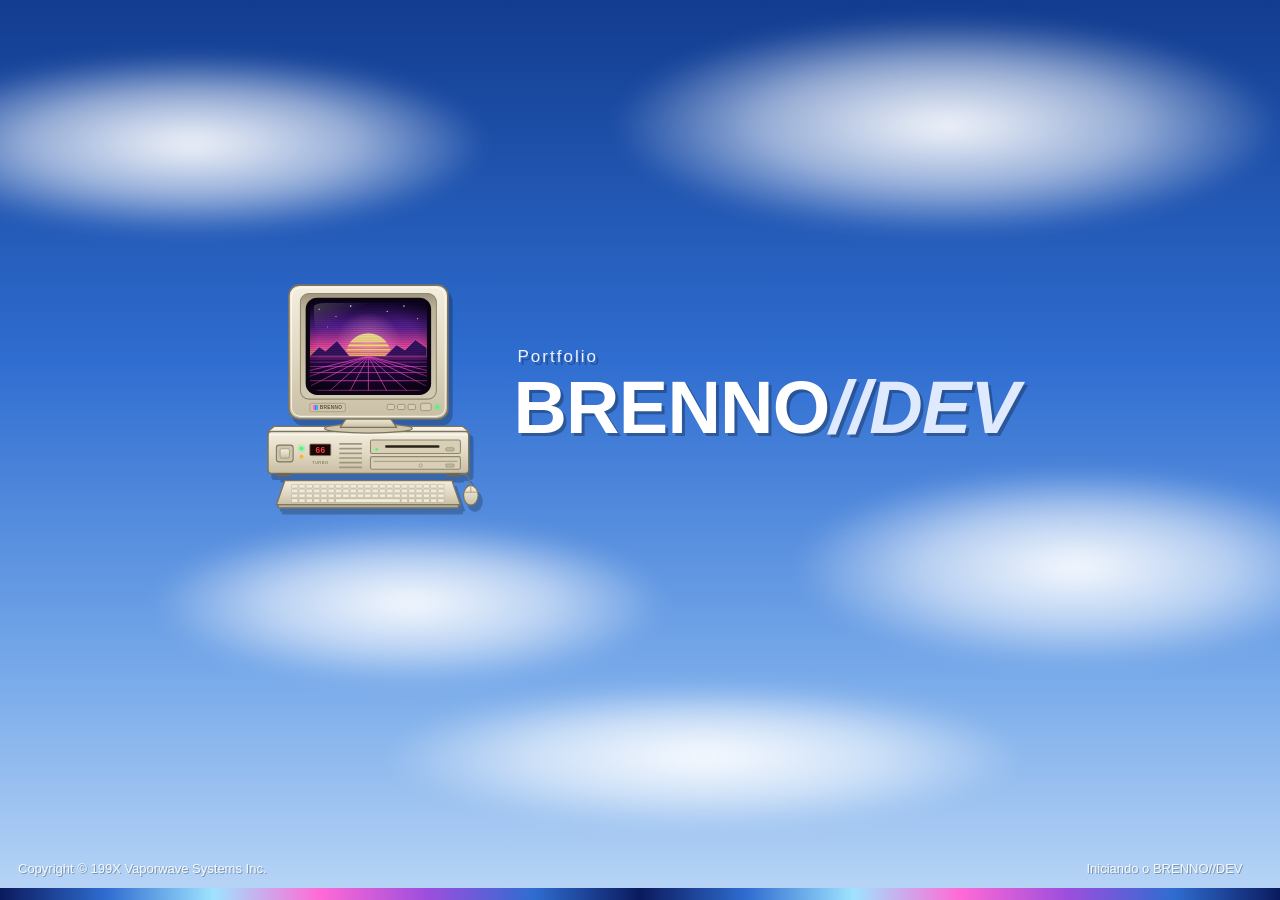
==== commit eceae4a7: "feat(desktop-os): tela de início BRENNO//DEV com computador dos anos 90 Troca BRENNO//OS por BRENNO/" ====
--- a/desktop-os/index.html
+++ b/desktop-os/index.html
@@ -4,6 +4,8 @@
 <meta charset="UTF-8" />
 <meta name="viewport" content="width=device-width, initial-scale=1.0" />
 <title>BRENNO//OS — Portfólio (spike)</title>
+<!-- cursor pixelado, compartilhado com as páginas do Projetos.exe -->
+<link rel="stylesheet" href="cursor.css" />
 <style>
   :root{
     --pink:#ff6ad5;
@@ -28,7 +30,6 @@
   body{
     font-family:var(--mono);
     background:#000; color:#111;
-    cursor: url("[data-uri]") 0 0, auto;
     user-select:none; -webkit-user-select:none;
   }
 
@@ -85,25 +86,18 @@
     transition:opacity .8s .25s, transform 1.4s .25s cubic-bezier(.2,.8,.2,1); }
   #boot.on .logo{ opacity:1; transform:translate(-50%,-50%) scale(1); }
 
-  /* ícone de monitor com pôr do sol vaporwave */
-  #boot .mon{ flex:0 0 auto; width:clamp(74px,11vw,112px); }
-  #boot .mon .bezel{ background:var(--win); padding:9%; border:3px solid; border-color:#fff #555 #555 #fff;
-    box-shadow:4px 6px 0 rgba(0,0,0,.25); }
-  #boot .mon .scr{ position:relative; aspect-ratio:4/3; overflow:hidden; border:2px solid; border-color:#555 #fff #fff #555;
-    background:linear-gradient(180deg,#2d1b4e 0%,#9d4edd 45%,#ff6ad5 75%,#ff9e7d 100%); }
-  #boot .mon .sun{ position:absolute; left:50%; bottom:-28%; width:70%; aspect-ratio:1; transform:translateX(-50%); border-radius:50%;
-    background:repeating-linear-gradient(180deg,#ffe66d 0 9%,#ff9e7d 9% 11%), #ffe66d; }
-  #boot .mon .neck{ width:34%; height:8px; margin:0 auto; background:#868a8e; }
-  #boot .mon .foot{ width:70%; height:9px; margin:0 auto; background:var(--win); border:2px solid; border-color:#fff #555 #555 #fff; }
+  /* computador anos 90 (SVG inline) ao lado do logo */
+  #boot .pc{ flex:0 0 auto; display:block; width:clamp(130px,19vw,230px); height:auto; overflow:visible;
+    filter:drop-shadow(4px 6px 0 rgba(0,0,0,.22)); }
+  /* LEDs do HD e do disquete piscando enquanto "carrega" */
+  #boot .pc-hdd{ animation:pcled 1.4s steps(1) infinite; }
+  #boot .pc-fdd{ animation:pcled 2.3s steps(1) infinite .5s; }
+  @keyframes pcled{ 0%{opacity:1;} 18%{opacity:.2;} 30%{opacity:1;} 52%{opacity:.2;} 60%{opacity:1;} 85%{opacity:.2;} }
 
   #boot .word{ text-shadow:3px 3px 0 rgba(0,0,0,.28); line-height:1; }
   #boot .word .maker{ font-size:clamp(12px,1.6vw,17px); letter-spacing:.12em; opacity:.92; margin:0 0 6px 4px; }
   #boot .word .name{ font-family:'Arial Black',Arial,sans-serif; font-weight:900; font-size:clamp(34px,6.4vw,74px); letter-spacing:-.01em; white-space:nowrap; }
-  #boot .word .name i{ font-style:italic; font-weight:700; color:#dfeaff; }
-  #boot .word .name sup{ font-size:.5em; font-style:italic; vertical-align:.72em; margin-left:.08em; padding-right:.15em;
-    background:linear-gradient(180deg,#ffe66d,#ff9e7d 55%,#ff6ad5); -webkit-background-clip:text; background-clip:text; color:transparent;
-    text-shadow:none; filter:drop-shadow(2px 2px 0 rgba(0,0,0,.28)); }
-  #boot .word .ed{ font-size:clamp(12px,1.5vw,16px); margin:8px 0 0 4px; opacity:.9; }
+  #boot .word .name i{ font-style:italic; font-weight:700; color:#dfeaff; padding-right:.1em; }
 
   #boot .foot-l, #boot .foot-r{ position:absolute; bottom:24px; font-size:13px; opacity:.85; text-shadow:1px 1px 0 rgba(0,0,0,.35); }
   #boot .foot-l{ left:18px; } #boot .foot-r{ right:18px; }
@@ -118,13 +112,13 @@
 
   @media (max-width:600px){
     #boot .logo{ flex-direction:column; text-align:center; gap:16px; }
-    #boot .word .maker, #boot .word .ed{ margin-left:0; }
+    #boot .word .maker{ margin-left:0; }
     #boot .word .name{ font-size:clamp(28px,10vw,44px); }
     #boot .foot-l, #boot .foot-r{ left:0; right:0; text-align:center; font-size:12px; }
     #boot .foot-l{ bottom:20px; } #boot .foot-r{ bottom:40px; }
   }
   @media (prefers-reduced-motion: reduce){
-    #boot .bcloud, #boot .band, #boot .foot-r::after{ animation:none; }
+    #boot .bcloud, #boot .band, #boot .foot-r::after, #boot .pc-hdd, #boot .pc-fdd{ animation:none; }
     #boot.power .flash{ animation:none; }
   }
 
@@ -205,6 +199,26 @@
   .browser.done .prog i{ width:100%; transition:width .15s; }
   @keyframes prog{ from{ width:0; } to{ width:90%; } }
 
+  /* navegador compacto: mesmo visual, barras mais baixas pra sobrar espaço pro conteúdo */
+  .window.compact .titlebar{ height:22px; gap:5px; }
+  .window.compact .titlebar .tt{ font-size:12px; }
+  .window.compact .titlebar .tico{ font-size:13px; }
+  .window.compact .tbtn{ width:17px; height:14px; font-size:9px; }
+  .window.compact .menubar{ padding:1px 8px; font-size:12px; gap:12px; }
+  .window.compact .btools{ padding:2px 3px; }
+  .window.compact .bbtn{ min-width:48px; padding:1px 5px 0; font-size:10px; gap:0; }
+  .window.compact .bbtn .bi{ font-size:13px; }
+  .window.compact .throbber{ width:28px; height:28px; }
+  .window.compact .throbber::before{ width:17px; height:17px; }
+  .window.compact .throbber::after{ font-size:11px; top:-6px; }
+  .window.compact .baddr{ padding:2px 5px; font-size:11px; gap:5px; }
+  .window.compact .baddr .field{ padding:0 5px; font-size:11px; }
+  .window.compact .bview{ margin:2px 3px; }
+  .window.compact .bstatus{ padding:0 3px 2px; font-size:10px; }
+  .window.compact .bstatus > span{ padding:0 6px; }
+  .window.compact .bstatus .prog{ width:100px; padding:2px; }
+  .window.compact .bstatus .prog i{ min-height:8px; }
+
   .h-neon{ font-family:var(--display); font-style:italic; font-size:26px; line-height:1.05;
     background:linear-gradient(90deg,var(--pink),var(--cyan)); -webkit-background-clip:text; background-clip:text; color:transparent; letter-spacing:.5px; }
   .chip{ display:inline-block; background:var(--deep2); color:var(--cyan); border:1px solid var(--cyan); padding:1px 8px; margin:2px; font-size:13px; }
@@ -271,19 +285,136 @@
       <div class="bcloud" style="left:30%; top:76%; width:50vw; height:16vh; animation-duration:46s;"></div>
 
       <div class="logo">
-        <div class="mon">
-          <div class="bezel"><div class="scr"><div class="sun"></div></div></div>
-          <div class="neck"></div><div class="foot"></div>
-        </div>
+        <!-- computador anos 90: monitor CRT com pôr do sol vaporwave, gabinete, teclado e mouse -->
+        <svg class="pc" viewBox="0 0 220 220" aria-hidden="true">
+          <defs>
+            <linearGradient id="pc-beige" x1="0" y1="0" x2="0" y2="1">
+              <stop offset="0" stop-color="#f4eedf"/><stop offset=".55" stop-color="#e0d7c0"/><stop offset="1" stop-color="#c8bea4"/>
+            </linearGradient>
+            <linearGradient id="pc-recess" x1="0" y1="0" x2="0" y2="1">
+              <stop offset="0" stop-color="#9e957d"/><stop offset=".15" stop-color="#bdb39a"/><stop offset="1" stop-color="#d3cab2"/>
+            </linearGradient>
+            <linearGradient id="pc-sky" x1="0" y1="0" x2="0" y2="1">
+              <stop offset="0" stop-color="#140630"/><stop offset=".45" stop-color="#5a2199"/><stop offset=".8" stop-color="#e8459e"/><stop offset="1" stop-color="#ffa06b"/>
+            </linearGradient>
+            <linearGradient id="pc-sun" x1="0" y1="0" x2="0" y2="1">
+              <stop offset="0" stop-color="#fff3a0"/><stop offset=".5" stop-color="#ffb36b"/><stop offset="1" stop-color="#ff4fa3"/>
+            </linearGradient>
+            <radialGradient id="pc-glow" cx=".5" cy=".5" r=".5">
+              <stop offset="0" stop-color="#ff8fd0" stop-opacity=".75"/><stop offset="1" stop-color="#ff8fd0" stop-opacity="0"/>
+            </radialGradient>
+            <linearGradient id="pc-floor" x1="0" y1="0" x2="0" y2="1">
+              <stop offset="0" stop-color="#2e0b52"/><stop offset="1" stop-color="#0d0319"/>
+            </linearGradient>
+            <radialGradient id="pc-vig" cx=".5" cy=".5" r=".72">
+              <stop offset=".6" stop-color="#000" stop-opacity="0"/><stop offset="1" stop-color="#000" stop-opacity=".55"/>
+            </radialGradient>
+            <linearGradient id="pc-glare" x1="0" y1="0" x2="1" y2="1">
+              <stop offset="0" stop-color="#fff" stop-opacity=".22"/><stop offset=".45" stop-color="#fff" stop-opacity="0"/>
+            </linearGradient>
+            <pattern id="pc-scan" width="2" height="2" patternUnits="userSpaceOnUse">
+              <rect width="2" height="1" fill="#000" opacity=".22"/>
+            </pattern>
+            <pattern id="pc-keys" x="36" y="194" width="7" height="4.6" patternUnits="userSpaceOnUse">
+              <rect x=".5" y=".4" width="6" height="3.6" rx=".7" fill="#f2ecdc" stroke="#9f967e" stroke-width=".4"/>
+            </pattern>
+            <mask id="pc-sunmask">
+              <rect x="80" y="40" width="60" height="40" fill="#fff"/>
+              <rect x="80" y="59" width="60" height="1.1" fill="#000"/>
+              <rect x="80" y="63" width="60" height="1.7" fill="#000"/>
+              <rect x="80" y="67" width="60" height="2.4" fill="#000"/>
+            </mask>
+            <clipPath id="pc-screen"><rect x="54" y="20" width="112" height="85" rx="9"/></clipPath>
+          </defs>
+
+          <!-- gabinete (desktop) -->
+          <path d="M20 139 H200 L206 144 H14 Z" fill="#f7f2e6" stroke="#7d745e" stroke-width="1.2" stroke-linejoin="round"/>
+          <rect x="14" y="144" width="192" height="40" rx="3" fill="url(#pc-beige)" stroke="#7d745e" stroke-width="1.4"/>
+          <path d="M16 147 H204" stroke="#fff" stroke-opacity=".7"/>
+          <rect x="22" y="184" width="14" height="3" rx="1" fill="#6e6652"/><rect x="184" y="184" width="14" height="3" rx="1" fill="#6e6652"/>
+          <!-- botão de força + LEDs -->
+          <rect x="22" y="157" width="16" height="16" rx="2.5" fill="#cfc5ab" stroke="#7d745e"/>
+          <rect x="25.5" y="160.5" width="9" height="9" rx="1.5" fill="url(#pc-beige)" stroke="#9f967e" stroke-width=".8"/>
+          <circle cx="46" cy="160" r="1.8" fill="#3dff7a"/><circle cx="46" cy="160" r="3.6" fill="#3dff7a" opacity=".25"/>
+          <circle class="pc-hdd" cx="46" cy="168" r="1.8" fill="#ffb02e"/>
+          <!-- display "turbo" -->
+          <rect x="54" y="156" width="20" height="11" rx="1" fill="#1a0808" stroke="#7d745e" stroke-width=".8"/>
+          <text x="64" y="164.6" text-anchor="middle" font-family="'Courier New',monospace" font-weight="700" font-size="8" fill="#ff3b3b">66</text>
+          <text x="64" y="175" text-anchor="middle" font-family="Arial,sans-serif" font-size="4" fill="#6e6652" letter-spacing=".4">TURBO</text>
+          <!-- grade de ventilação -->
+          <g fill="#9f967e"><rect x="82" y="155" width="22" height="1.6" rx=".8"/><rect x="82" y="159.5" width="22" height="1.6" rx=".8"/>
+            <rect x="82" y="164" width="22" height="1.6" rx=".8"/><rect x="82" y="168.5" width="22" height="1.6" rx=".8"/>
+            <rect x="82" y="173" width="22" height="1.6" rx=".8"/><rect x="82" y="177.5" width="22" height="1.6" rx=".8"/></g>
+          <!-- drive de disquete -->
+          <rect x="112" y="152" width="86" height="13" rx="1.5" fill="#d8cfb6" stroke="#8f8670"/>
+          <rect x="126" y="157" width="52" height="2.6" rx="1" fill="#2a2418"/>
+          <rect x="184" y="159.5" width="8" height="3" rx="1" fill="#c3b99f" stroke="#8f8670" stroke-width=".6"/>
+          <circle class="pc-fdd" cx="118" cy="161" r="1.3" fill="#3dff7a"/>
+          <!-- CD-ROM -->
+          <rect x="112" y="168" width="86" height="12" rx="1.5" fill="#d8cfb6" stroke="#8f8670"/>
+          <path d="M115 172.5 H195" stroke="#8f8670" stroke-width=".7"/>
+          <circle cx="160" cy="176.5" r="1.6" fill="none" stroke="#8f8670" stroke-width=".6"/>
+          <rect x="184" y="175" width="8" height="3" rx="1" fill="#c3b99f" stroke="#8f8670" stroke-width=".6"/>
+
+          <!-- pé do monitor -->
+          <ellipse cx="110" cy="141" rx="42" ry="4.5" fill="#cfc5ab" stroke="#7d745e" stroke-width="1.2"/>
+          <path d="M90 130 H130 L137 140 H83 Z" fill="url(#pc-beige)" stroke="#7d745e" stroke-width="1.2" stroke-linejoin="round"/>
+
+          <!-- monitor CRT -->
+          <rect x="34" y="4" width="152" height="128" rx="10" fill="url(#pc-beige)" stroke="#7d745e" stroke-width="1.6"/>
+          <rect x="36.5" y="6.5" width="147" height="123" rx="8.5" fill="none" stroke="#fff" stroke-opacity=".75"/>
+          <rect x="45" y="12" width="130" height="101" rx="8" fill="url(#pc-recess)" stroke="#8f8670"/>
+          <rect x="50" y="16" width="120" height="93" rx="11" fill="#0b0414"/>
+
+          <!-- tela: pôr do sol vaporwave -->
+          <g clip-path="url(#pc-screen)">
+            <rect x="54" y="20" width="112" height="53" fill="url(#pc-sky)"/>
+            <g fill="#fff"><circle cx="63" cy="27" r=".7"/><circle cx="79" cy="34" r=".55"/><circle cx="93" cy="24" r=".8"/>
+              <circle cx="128" cy="29" r=".6"/><circle cx="144" cy="24" r=".8"/><circle cx="157" cy="36" r=".55"/><circle cx="71" cy="44" r=".45"/></g>
+            <circle cx="110" cy="62" r="32" fill="url(#pc-glow)"/>
+            <circle cx="110" cy="72" r="22" fill="url(#pc-sun)" mask="url(#pc-sunmask)"/>
+            <path d="M54 72 L63 63 L69 67 L80 57 L92 72 Z" fill="#3a1365" stroke="#ff6ad5" stroke-width=".6" stroke-linejoin="round"/>
+            <path d="M126 72 L137 61 L145 66 L155 56 L166 64 V72 Z" fill="#3a1365" stroke="#ff6ad5" stroke-width=".6" stroke-linejoin="round"/>
+            <rect x="54" y="72" width="112" height="34" fill="url(#pc-floor)"/>
+            <g stroke="#ff4fd8" stroke-width=".7" fill="none">
+              <path d="M54 72.6 H166" stroke-opacity=".9"/><path d="M54 74.6 H166" stroke-opacity=".55"/><path d="M54 77.6 H166" stroke-opacity=".6"/>
+              <path d="M54 81.8 H166" stroke-opacity=".7"/><path d="M54 87.6 H166" stroke-opacity=".8"/><path d="M54 95.4 H166"/><path d="M54 104.6 H166"/>
+              <path d="M110 72 L-30 106 M110 72 L10 106 M110 72 L44 106 M110 72 L72 106 M110 72 L92 106 M110 72 V106 M110 72 L128 106 M110 72 L148 106 M110 72 L176 106 M110 72 L210 106 M110 72 L250 106"/>
+            </g>
+            <rect x="54" y="20" width="112" height="85" fill="url(#pc-scan)"/>
+            <rect x="54" y="20" width="112" height="85" fill="url(#pc-vig)"/>
+            <path d="M58 24 Q60 21 70 21 H118 Q86 30 62 52 Q57 40 58 24 Z" fill="url(#pc-glare)"/>
+          </g>
+
+          <!-- queixo do monitor: logo, botões e LED -->
+          <rect x="54" y="117" width="34" height="8" rx="1.5" fill="#cfc5ab" stroke="#9f967e" stroke-width=".7"/>
+          <g transform="translate(57 118.6)"><rect width="1.6" height="4.8" fill="#ff6ad5"/><rect x="1.6" width="1.6" height="4.8" fill="#9d4edd"/><rect x="3.2" width="1.6" height="4.8" fill="#00c8ff"/></g>
+          <text x="63.5" y="122.8" font-family="'Arial Black',Arial,sans-serif" font-weight="900" font-size="4.6" fill="#5b5340" letter-spacing=".3">BRENNO</text>
+          <g fill="#d6cdb4" stroke="#8f8670" stroke-width=".7">
+            <rect x="128" y="118" width="7" height="5" rx="1"/><rect x="138" y="118" width="7" height="5" rx="1"/><rect x="148" y="118" width="7" height="5" rx="1"/>
+            <rect x="160" y="117" width="10" height="7" rx="1.5"/>
+          </g>
+          <circle cx="176" cy="120.5" r="1.7" fill="#3dff7a"/><circle cx="176" cy="120.5" r="3.4" fill="#3dff7a" opacity=".25"/>
+
+          <!-- teclado -->
+          <path d="M30 191 H190 L198 214 H22 Z" fill="url(#pc-beige)" stroke="#7d745e" stroke-width="1.3" stroke-linejoin="round"/>
+          <path d="M24 214 H196 V217 H24 Z" fill="#b8ae95" stroke="#7d745e" stroke-width="1"/>
+          <rect x="36" y="194" width="147" height="13.8" fill="url(#pc-keys)"/>
+          <rect x="36" y="207.8" width="42" height="4.6" fill="url(#pc-keys)"/><rect x="141" y="207.8" width="42" height="4.6" fill="url(#pc-keys)"/>
+          <rect x="78.5" y="208.2" width="62" height="3.6" rx=".7" fill="#f2ecdc" stroke="#9f967e" stroke-width=".4"/>
+          <!-- mouse + fio -->
+          <path d="M207 196 C207 186 203 184 198 185" fill="none" stroke="#7d745e" stroke-width="1"/>
+          <ellipse cx="208" cy="205" rx="7" ry="9.5" fill="url(#pc-beige)" stroke="#7d745e" stroke-width="1.2"/>
+          <path d="M201.5 202 H214.5 M208 195.5 V202" stroke="#9f967e" stroke-width=".8"/>
+        </svg>
         <div class="word">
-          <div class="maker">Vaporwave Systems</div>
-          <div class="name">BRENNO<i>//OS</i><sup>98</sup></div>
-          <div class="ed">Edição Portfólio</div>
+          <div class="maker">Portfolio</div>
+          <div class="name">BRENNO<i>//DEV</i></div>
         </div>
       </div>
 
       <div class="foot-l">Copyright © 199X Vaporwave Systems Inc.</div>
-      <div class="foot-r">Iniciando o BRENNO//OS</div>
+      <div class="foot-r">Iniciando o BRENNO//DEV</div>
       <div class="band"></div>
     </div>
     <div class="flash"></div>
@@ -351,7 +482,8 @@
   const hist = [HOME]; let idx = 0, navigating = false;
 
   const frame = el("iframe",{title:"Projetos", src:HOME});
-  frame.style.height = Math.max(240, Math.min(520, innerHeight - 270)) + "px";
+  // as barras do navegador são compactas (classe .compact), então sobra mais altura pro conteúdo
+  frame.style.height = Math.max(240, Math.min(560, innerHeight - 232)) + "px";
   const addr = el("span",null, FAKE_HOST);
   const msg = el("span",{class:"msg"}, "Abrindo página...");
   const btn = (icon, label, fn)=> el("button",{class:"bbtn", onclick:fn}, el("span",{class:"bi"}, icon), label);
@@ -437,7 +569,7 @@
 const ICONS = [
   { key:"about",   glyph:"👤", label:"Sobre_mim", spec:()=>({ key:"about",  icon:"👤", title:"Sobre mim",    width:430, render:aboutBody }) },
   { key:"proj",    glyph:"🌐", label:"Projetos.exe", spec:()=>({ key:"proj", icon:"🌐", title:"Projetos - VaporWeb Navegador", width:820, center:true, maximizable:true,
-      flush:true, menu:["Arquivo","Editar","Ver","Favoritos","Ajuda"], render:browserBody }) },
+      flush:true, cls:"compact", menu:["Arquivo","Editar","Ver","Favoritos","Ajuda"], render:browserBody }) },
   { key:"skills",  glyph:"💾", label:"Skills",    spec:()=>({ key:"skills", icon:"💾", title:"Skills.exe",   width:360, render:skillsBody }) },
   { key:"contact", glyph:"✉",  label:"Contato",   spec:()=>({ key:"contact",icon:"✉",  title:"Contato",      width:370, render:contactBody }) },
   { key:"cv",      glyph:"📄", label:"Curriculo", spec:()=>({ key:"cv",     icon:"📄", title:"curriculo.pdf",width:340, render:cvBody }) },
@@ -477,7 +609,7 @@
   // menu com a primeira letra sublinhada (Arquivo, Editar...)
   const menu = el("div",{class:"menubar"});
   (spec.menu || ["Arquivo","Editar","Ver","Ajuda"]).forEach(m=> menu.append(el("span",null, el("u",null,m[0]), m.slice(1))));
-  const node = el("div",{class:"window", style:"left:"+left+"px;top:"+top+"px;width:"+width+"px"},
+  const node = el("div",{class:"window"+(spec.cls?" "+spec.cls:""), style:"left:"+left+"px;top:"+top+"px;width:"+width+"px"},
     titlebar, menu, body);
   node.addEventListener("mousedown", ()=>focusWin(w));
   makeDraggable(node, titlebar, w);
--- a/desktop-os/cursor.css
+++ b/desktop-os/cursor.css
@@ -0,0 +1,4 @@
+/* Cursor pixelado do BRENNO//OS (seta pixel art 12x19 em SVG, desenhada a 1,5x = 18x29; a ponta fica no canto 0,0).
+   Usado no desktop (index.html) e nas páginas abertas no Projetos.exe, pra o mouse
+   não mudar de cara ao entrar no navegador. */
+html, body{ cursor: url("[data-uri]") 0 0, auto; }
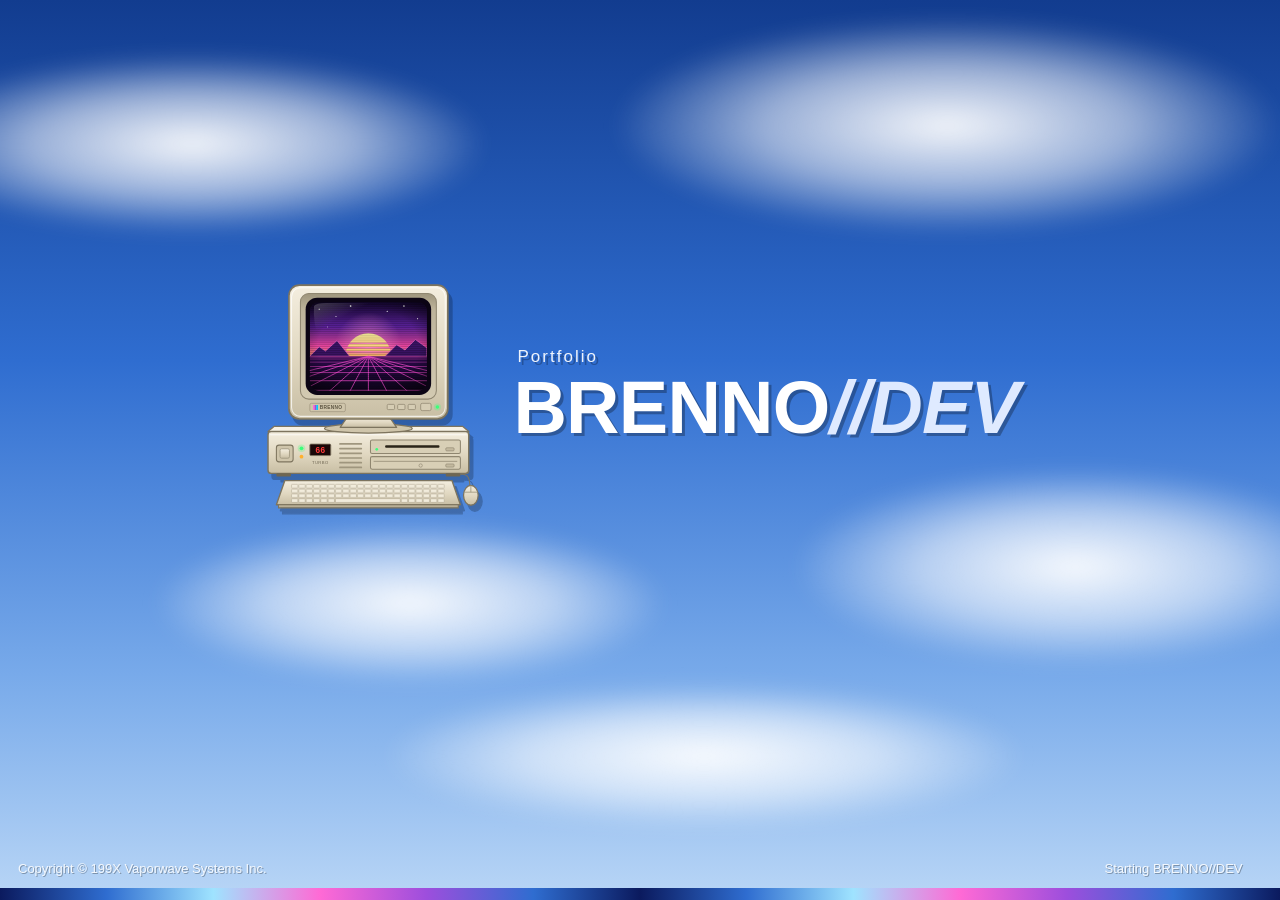
==== commit d615aaec: "feat(desktop-os): botão PT | EN na barra de tarefas Botão ao lado do relógio que troca o idioma do p" ====
--- a/desktop-os/index.html
+++ b/desktop-os/index.html
@@ -3,7 +3,7 @@
 <head>
 <meta charset="UTF-8" />
 <meta name="viewport" content="width=device-width, initial-scale=1.0" />
-<title>BRENNO//OS — Portfólio (spike)</title>
+<title data-en="BRENNO//OS — Portfolio (spike)">BRENNO//OS — Portfólio (spike)</title>
 <!-- cursor pixelado, compartilhado com as páginas do Projetos.exe -->
 <link rel="stylesheet" href="cursor.css" />
 <style>
@@ -59,12 +59,12 @@
 
   /* ===== BOOT (tela de inicialização estilo fim dos anos 90) ===== */
   #boot{ position:fixed; inset:0; z-index:10000; overflow:hidden; background:#000; color:#fff;
-    font-family:Arial,Helvetica,sans-serif; transition:opacity .6s; }
+    font-family:Arial,Helvetica,sans-serif; transition:opacity .4s; }
   #boot.off{ opacity:0; pointer-events:none; }
 
   /* 1) monitor ligando: linha branca que abre e vira um flash */
   #boot .flash{ position:absolute; inset:0; background:#fff; opacity:0; transform:scale(0,.004); }
-  #boot.power .flash{ animation:crtOn .75s ease-out forwards; }
+  #boot.power .flash{ animation:crtOn .5s ease-out forwards; }
   @keyframes crtOn{
     0%  { opacity:1; transform:scale(0,.004); }
     35% { opacity:1; transform:scale(1,.004); }
@@ -73,7 +73,7 @@
   }
 
   /* 2) splash: céu, nuvens, logo e barra animada */
-  #boot .splash{ position:absolute; inset:0; opacity:0; transition:opacity .6s;
+  #boot .splash{ position:absolute; inset:0; opacity:0; transition:opacity .4s;
     background:linear-gradient(180deg,#123c8f 0%,#2f6dd0 40%,#78aaea 75%,#b9d6f6 100%); }
   #boot.on .splash{ opacity:1; }
   #boot .bcloud{ position:absolute; border-radius:50%; filter:blur(10px);
@@ -83,7 +83,7 @@
 
   #boot .logo{ position:absolute; left:50%; top:44%; transform:translate(-50%,-50%) scale(.92);
     display:flex; align-items:center; gap:clamp(14px,3vw,30px); opacity:0;
-    transition:opacity .8s .25s, transform 1.4s .25s cubic-bezier(.2,.8,.2,1); }
+    transition:opacity .5s .1s, transform .9s .1s cubic-bezier(.2,.8,.2,1); }
   #boot.on .logo{ opacity:1; transform:translate(-50%,-50%) scale(1); }
 
   /* computador anos 90 (SVG inline) ao lado do logo */
@@ -228,9 +228,6 @@
   .inset{ border:2px solid var(--win-dark); box-shadow: inset 1px 1px 0 #6a6e72, inset -1px -1px 0 #fff; background:#fff; padding:10px; }
   .avatar{ display:block; flex:none; width:116px; height:143px; border:2px solid #000; object-fit:cover; object-position:center top;
     background:repeating-conic-gradient(var(--pink) 0 25%, var(--cyan) 0 50%) 0 0/22px 22px; }
-  .marq{ overflow:hidden; white-space:nowrap; border:2px solid #000; background:#000; color:var(--yellow); font-size:14px; padding:3px 0; }
-  .marq span{ display:inline-block; padding-left:100%; animation:mq 16s linear infinite; }
-  @keyframes mq{ to{ transform:translateX(-100%);} }
   .counter{ display:inline-flex; gap:2px; }
   .counter b{ background:#000; color:#2cff6a; font-family:var(--mono); padding:2px 5px; border:1px solid #2cff6a; font-size:15px; }
   .ta{ width:100%; height:58px; font-family:var(--mono); font-size:14px; resize:none; }
@@ -246,7 +243,14 @@
     box-shadow: inset 1px 1px 0 var(--win-light), inset -1px -1px 0 var(--win-dark); }
   .taskitem.active{ box-shadow: inset -1px -1px 0 var(--win-light), inset 1px 1px 0 var(--win-dark); background:#d9dcdf; }
   .taskitem .tl{ overflow:hidden; text-overflow:ellipsis; }
-  #clock{ margin-left:auto; border:2px solid var(--win-dark); box-shadow: inset 1px 1px 0 #6a6e72, inset -1px -1px 0 #fff; padding:5px 12px; font-size:14px; color:#000; }
+  /* botão de idioma (PT | EN), na bandeja ao lado do relógio: o idioma ativo fica "aceso" */
+  #lang{ margin-left:auto; flex:none; display:flex; align-items:center; gap:2px; height:28px; padding:0 3px; font:bold 12px var(--pixel); color:#000;
+    background:var(--win); border:2px solid #000; box-shadow: inset 1px 1px 0 var(--win-light), inset -1px -1px 0 var(--win-dark); cursor:inherit; }
+  #lang:active{ box-shadow: inset -1px -1px 0 var(--win-light), inset 1px 1px 0 var(--win-dark); }
+  #lang span{ padding:1px 5px; color:#555; }
+  #lang span.on{ color:#fff; background:#0a1fa0; }
+  #lang i{ font-style:normal; color:var(--win-dark); }
+  #clock{ flex:none; border:2px solid var(--win-dark); box-shadow: inset 1px 1px 0 #6a6e72, inset -1px -1px 0 #fff; padding:5px 12px; font-size:14px; color:#000; }
 
   #startmenu{ position:fixed; left:4px; bottom:40px; width:226px; z-index:6000; background:var(--win); border:2px solid #000;
     box-shadow: inset 1px 1px 0 var(--win-light), inset -1px -1px 0 var(--win-dark), 5px 5px 0 rgba(0,0,0,.4); display:none; }
@@ -276,7 +280,7 @@
 
   <div id="crt"></div>
 
-  <div id="boot" title="Clique para pular">
+  <div id="boot" title="Clique para pular" data-en-title="Click to skip">
     <div class="splash">
       <div class="bcloud" style="left:-8%; top:6%;  width:46vw; height:20vh;"></div>
       <div class="bcloud" style="left:48%; top:2%;  width:52vw; height:24vh; animation-duration:38s; animation-direction:reverse;"></div>
@@ -414,32 +418,54 @@
       </div>
 
       <div class="foot-l">Copyright © 199X Vaporwave Systems Inc.</div>
-      <div class="foot-r">Iniciando o BRENNO//DEV</div>
+      <div class="foot-r" data-en="Starting BRENNO//DEV">Iniciando o BRENNO//DEV</div>
       <div class="band"></div>
     </div>
     <div class="flash"></div>
   </div>
 
 <script src="click-sound.js"></script>
+<script src="i18n.js"></script>
 <script>
-/* =================== DADOS (genéricos — troque depois) =================== */
+/* =================== IDIOMA =================== */
+/* t("texto em PT", "text in EN"): devolve o do idioma ativo. O idioma mora no i18n.js (salvo no navegador). */
+const t = (pt, en) => I18N.t(pt, en);
+const tr = par => t(par[0], par[1]);   // para dados guardados como [pt, en]
+
+/* =================== DADOS (do currículo) =================== */
 const PROFILE = {
   name: "Brenno Boechat",
-  role: "Desenvolvedor Full-Stack",
-  tagline: "Eu construo coisas pra internet. Às vezes elas até funcionam.",
-  bio: "Dev apaixonado por interfaces com personalidade e backends que não caem às 3h da manhã. Transformo café em software desde 20XX. Curto design retrô, sistemas bem pensados e aquele detalhe que faz a pessoa sorrir.",
-  location: "Niterói, BR",
+  role: ["Desenvolvedor Full Stack", "Full Stack Developer"],
+  bio: ["Desenvolvedor full stack formado em Análise e Desenvolvimento de Sistemas pela UNINTER. Gosto de entender como as coisas funcionam e de transformar ideias em aplicações usadas no dia a dia. Construo sistemas web corporativos de ponta a ponta, do backend e da arquitetura ao frontend e ao deploy, com Java, Spring Boot, PostgreSQL, Next.js, React e TypeScript, além de Docker, RabbitMQ e autenticação JWT. Uso IA como ferramenta estratégica para ganhar produtividade e qualidade, sem abrir mão da análise técnica e das decisões de engenharia.",
+        "Full stack developer with a degree in Systems Analysis and Development from UNINTER. I like understanding how things work and turning ideas into applications people use every day. I build corporate web systems end to end, from backend and architecture to frontend and deployment, with Java, Spring Boot, PostgreSQL, Next.js, React and TypeScript, plus Docker, RabbitMQ and JWT authentication. I use AI as a strategic tool to gain productivity and quality, without giving up technical analysis and engineering decisions."],
+  location: ["Niterói/RJ", "Niterói/RJ, Brazil"],
+  job: ["Prefeitura de Niterói", "Niterói City Hall (Prefeitura de Niterói)"],
+  education: [
+    ["Tecnólogo em Análise e Desenvolvimento de Sistemas — UNINTER (2025)", "Associate degree in Systems Analysis and Development — UNINTER (2025)"],
+    ["Formação Web Full Stack (Bootcamp) — Labenu (2022)", "Full Stack Web Development Bootcamp — Labenu (2022)"],
+  ],
+  languages: ["Português nativo · Inglês intermediário", "Portuguese (native) · English (intermediate)"],
 };
+const CONTACT = {
+  email: "brennoboechat81@hotmail.com",
+  github: "github.com/BrennoBoechat",
+  linkedin: "linkedin.com/in/brenno-boechat",
+};
+const CV_FILE = "cv/BrennoBoechat_CV.pdf";
 /* Página que o "navegador" (Projetos.exe) abre. Caminho relativo a este index.html. */
 const PROJECTS_PAGE = "projetos/index.html";
 /* Endereço "de mentira" mostrado na barra do navegador, só pela ambientação. */
 const FAKE_HOST = "http://www.brenno.os/projetos/";
-const SKILLS = {
-  "Front": ["React","TypeScript","CSS/Sass","Next.js","Vite"],
-  "Back": ["Node.js","Go","Python","PostgreSQL","Redis"],
-  "DevOps": ["Docker","CI/CD","AWS","Linux"],
-  "Ferramentas": ["Git","Figma","VS Code","Vim (às vezes)"],
-};
+/* [categoria em PT, em EN, itens] */
+const SKILLS = [
+  ["Backend", "Backend", ["Java","Spring Boot","Spring Security","JPA/Hibernate","APIs REST"]],
+  ["Frontend", "Frontend", ["Next.js","React","TypeScript","JavaScript","Tailwind CSS"]],
+  ["Banco de dados", "Databases", ["PostgreSQL","MySQL","SQLite"]],
+  ["Infraestrutura", "Infrastructure", ["Docker","Microsoft Azure","RabbitMQ"]],
+  ["Segurança", "Security", ["JWT","SSO","Azure Entra ID"]],
+  ["Ferramentas", "Tools", ["Git","GitHub","Maven","Conventional Commits"]],
+  ["IA aplicada", "Applied AI", ["Claude (Anthropic)"]],
+];
 
 /* =================== HELPERS DOM =================== */
 function el(tag, props, ...kids){
@@ -460,17 +486,19 @@
   const root = el("div");
   root.append(
     el("div",{style:"display:flex;gap:16px;flex-wrap:wrap"},
-      el("img",{class:"avatar",src:"img/avatar.jpg",alt:"Foto de perfil",draggable:"false"}),
+      el("img",{class:"avatar",src:"img/avatar.jpg",alt:t("Foto de perfil","Profile photo"),draggable:"false"}),
       el("div",{style:"flex:1 1 180px;min-width:180px"},
         el("div",{class:"h-neon"}, PROFILE.name),
-        el("div",{style:"font-size:16px;color:#5b2a9e;font-weight:bold"}, PROFILE.role),
-        el("div",{style:"margin-top:6px;font-style:italic"}, "“"+PROFILE.tagline+"”"),
-        el("div",{style:"margin-top:6px"}, "📍 "+PROFILE.location),
+        el("div",{style:"font-size:16px;color:#5b2a9e;font-weight:bold"}, tr(PROFILE.role)),
+        el("div",{style:"margin-top:8px"}, "📍 "+tr(PROFILE.location)),
+        el("div",{style:"margin-top:4px"}, "💼 "+tr(PROFILE.job)),
       )
     ),
-    el("div",{class:"inset",style:"margin-top:12px"}, PROFILE.bio),
-    el("div",{class:"marq",style:"margin-top:12px"},
-      el("span",null,"★ BEM-VINDO AO MEU CANTINHO DA INTERNET ★ OBRIGADO POR VISITAR ★ ASSINE O GUESTBOOK ★ BEST VIEWED IN NETSCAPE 4.0 ★"))
+    el("div",{class:"inset",style:"margin-top:12px"}, tr(PROFILE.bio)),
+    el("div",{style:"margin-top:10px;font-size:14px"},
+      el("div",{style:"font-family:var(--pixel);font-weight:bold;font-size:13px;color:#5b2a9e"}, t("Formação","Education")),
+      ...PROFILE.education.map(e=> el("div",null,"🎓 "+tr(e))),
+      el("div",{style:"margin-top:6px"}, "🌎 "+tr(PROFILE.languages)))
   );
   return root;
 }
@@ -481,31 +509,47 @@
   const BASE = new URL(".", HOME).href;
   const hist = [HOME]; let idx = 0, navigating = false;
 
-  const frame = el("iframe",{title:"Projetos", src:HOME});
+  const frame = el("iframe",{title:t("Projetos","Projects"), src:HOME});
   // as barras do navegador são compactas (classe .compact), então sobra mais altura pro conteúdo
   frame.style.height = Math.max(240, Math.min(560, innerHeight - 232)) + "px";
   const addr = el("span",null, FAKE_HOST);
-  const msg = el("span",{class:"msg"}, "Abrindo página...");
-  const btn = (icon, label, fn)=> el("button",{class:"bbtn", onclick:fn}, el("span",{class:"bi"}, icon), label);
-  const bBack = btn("◀","Voltar", ()=>go(idx-1));
-  const bFwd  = btn("▶","Avançar",()=>go(idx+1));
-  const bStop = btn("✖","Parar",  ()=>{ try{ frame.contentWindow.stop(); }catch(e){} setDone("Interrompido."); });
-  const bReload = btn("↻","Atualizar",()=>{ setLoading(); try{ frame.contentWindow.location.reload(); }catch(e){ frame.src = hist[idx]; } });
-  const bHome = btn("⌂","Início", ()=>{ hist.splice(idx+1); if(hist[idx]!==HOME){ hist.push(HOME); idx++; } go(idx); });
+  const msg = el("span",{class:"msg"}, t("Abrindo página...","Opening page..."));
+  const rotulos = [];   // [nó de texto, pt, en] dos botões, pra trocar o idioma sem recarregar a página aberta
+  const btn = (icon, pt, en, fn)=>{
+    const txt = document.createTextNode(t(pt, en));
+    rotulos.push([txt, pt, en]);
+    return el("button",{class:"bbtn", onclick:fn}, el("span",{class:"bi"}, icon), txt);
+  };
+  const bBack = btn("◀","Voltar","Back", ()=>go(idx-1));
+  const bFwd  = btn("▶","Avançar","Forward", ()=>go(idx+1));
+  const bStop = btn("✖","Parar","Stop", ()=>{ try{ frame.contentWindow.stop(); }catch(e){} setDone(t("Interrompido.","Stopped.")); });
+  const bReload = btn("↻","Atualizar","Refresh", ()=>{ setLoading(); try{ frame.contentWindow.location.reload(); }catch(e){ frame.src = hist[idx]; } });
+  const bHome = btn("⌂","Início","Home", ()=>{ hist.splice(idx+1); if(hist[idx]!==HOME){ hist.push(HOME); idx++; } go(idx); });
+  const addrLabel = document.createTextNode(t("Endereço","Address"));
+  rotulos.push([addrLabel, "Endereço", "Address"]);
 
   const root = el("div",{class:"browser loading"},
     el("div",{class:"btools"}, bBack, bFwd, bStop, bReload, el("div",{class:"bsep"}), bHome, el("div",{class:"throbber",title:"VaporWeb"})),
-    el("div",{class:"baddr"}, "Endereço", el("div",{class:"field"}, el("span",null,"🌐"), addr)),
+    el("div",{class:"baddr"}, addrLabel, el("div",{class:"field"}, el("span",null,"🌐"), addr)),
     el("div",{class:"bview"}, frame),
     el("div",{class:"bstatus"}, msg, el("span",{class:"prog"}, el("i")), el("span",null,"🌐 Internet")));
+  let doneMsg = null;   // [pt, en] da última mensagem de status, pra traduzir também
+  root.relabel = ()=>{
+    rotulos.forEach(([n, pt, en])=> n.textContent = t(pt, en));
+    frame.title = t("Projetos","Projects");
+    if(doneMsg) msg.textContent = tr(doneMsg);
+    // a página aberta no iframe troca de idioma sem recarregar (funciona até em file://)
+    try{ frame.contentWindow.postMessage({ type:"brennoos-lang", lang:I18N.lang }, "*"); }catch(e){}
+  };
 
   function fake(url){
     const clean = url.split("#")[0].split("?")[0];
     return clean.startsWith(BASE) ? FAKE_HOST + clean.slice(BASE.length).replace(/index\.html$/,"") : url;
   }
   function syncButtons(){ bBack.disabled = idx<=0; bFwd.disabled = idx>=hist.length-1; }
-  function setLoading(){ root.classList.remove("done"); root.classList.add("loading"); msg.textContent = "Abrindo página "+fake(hist[idx])+"..."; }
-  function setDone(text){ root.classList.remove("loading"); root.classList.add("done"); msg.textContent = text; }
+  function setLoading(){ doneMsg = null; root.classList.remove("done"); root.classList.add("loading"); msg.textContent = t("Abrindo página ","Opening page ")+fake(hist[idx])+"..."; }
+  function setDone(text){ root.classList.remove("loading"); root.classList.add("done"); msg.textContent = text;
+    doneMsg = text===t("Concluído","Done") ? ["Concluído","Done"] : text===t("Interrompido.","Stopped.") ? ["Interrompido.","Stopped."] : null; }
   function go(i){
     if(i<0 || i>=hist.length) return;
     idx = i; navigating = true; setLoading(); syncButtons();
@@ -518,62 +562,72 @@
     if(url && url!=="about:blank" && !navigating && url!==hist[idx]){ hist.splice(idx+1); hist.push(url); idx = hist.length-1; }
     navigating = false;
     addr.textContent = fake(url || hist[idx]);
-    syncButtons(); setDone("Concluído");
+    syncButtons(); setDone(t("Concluído","Done"));
+    // garante que a página nova abre no idioma do desktop, mesmo se o navegador não compartilhar o localStorage
+    try{ frame.contentWindow.postMessage({ type:"brennoos-lang", lang:I18N.lang }, "*"); }catch(e){}
   });
   syncButtons();
   return root;
 }
 function skillsBody(){
   const root = el("div");
-  for(const cat in SKILLS){
+  for(const [pt, en, itens] of SKILLS){
     const row = el("div",{style:"margin-top:4px"});
-    SKILLS[cat].forEach(s=>row.append(el("span",{class:"chip"},s)));
+    itens.forEach(s=>row.append(el("span",{class:"chip"},s)));
     root.append(el("div",{style:"margin-bottom:10px"},
-      el("div",{style:"font-family:var(--pixel);font-weight:bold;font-size:13px;color:#5b2a9e"}, cat), row));
+      el("div",{style:"font-family:var(--pixel);font-weight:bold;font-size:13px;color:#5b2a9e"}, t(pt, en)), row));
   }
   return root;
 }
 function contactBody(){
   const digits = "000420".split("").map(d=>el("b",null,d));
   return el("div",null,
-    el("div",{class:"h-neon",style:"font-size:20px"}, "Fale comigo ☎"),
+    el("div",{class:"h-neon",style:"font-size:20px"}, t("Fale comigo ☎","Get in touch ☎")),
     el("div",{class:"inset",style:"margin-top:8px"},
-      el("div",null,"📧 ", el("a",{href:"#",onclick:e=>e.preventDefault()},"voce@email.com")),
-      el("div",null,"🐙 github.com/seu-usuario"),
-      el("div",null,"💼 linkedin.com/in/seu-perfil")),
+      el("div",null,"📧 ", el("a",{href:"mailto:"+CONTACT.email}, CONTACT.email)),
+      el("div",null,"🐙 ", el("a",{href:"https://"+CONTACT.github, target:"_blank", rel:"noopener"}, CONTACT.github)),
+      el("div",null,"💼 ", el("a",{href:"https://www."+CONTACT.linkedin, target:"_blank", rel:"noopener"}, CONTACT.linkedin))),
     el("div",{style:"margin-top:12px"},
-      el("div",{style:"font-size:13px;margin-bottom:4px"}, "📖 Guestbook (assine aí):"),
-      el("textarea",{class:"inset ta",placeholder:"deixe um recado..."}),
-      el("div",{style:"margin-top:6px"}, el("a",{class:"btn95",href:"#",onclick:e=>e.preventDefault()},"Enviar ✉"))),
+      el("div",{style:"font-size:13px;margin-bottom:4px"}, t("📖 Guestbook (assine aí):","📖 Guestbook (sign it):")),
+      el("textarea",{class:"inset ta",placeholder:t("deixe um recado...","leave a message...")}),
+      el("div",{style:"margin-top:6px"}, el("a",{class:"btn95",href:"#",onclick:e=>e.preventDefault()},t("Enviar ✉","Send ✉")))),
     el("div",{style:"margin-top:14px;display:flex;align-items:center;gap:8px"},
-      el("span",{style:"font-size:13px"},"Visitantes:"), el("span",{class:"counter"}, ...digits)));
+      el("span",{style:"font-size:13px"},t("Visitantes:","Visitors:")), el("span",{class:"counter"}, ...digits)));
 }
 function cvBody(){
   return el("div",{style:"text-align:center"},
     el("div",{style:"font-size:40px"},"📄"),
-    el("p",null,"Aqui vai o seu PDF de currículo."),
-    el("a",{class:"btn95",href:"#",onclick:e=>e.preventDefault()},"⬇ Baixar CV"));
+    el("div",{style:"font-weight:bold;margin-top:6px"}, "BrennoBoechat_CV.pdf"),
+    el("p",{style:"margin:6px 0 12px"}, t("Desenvolvedor Full Stack · Java/Spring Boot e React/Next.js","Full Stack Developer · Java/Spring Boot and React/Next.js")),
+    I18N.lang==="en" ? el("p",{style:"margin:-6px 0 12px;font-size:13px"}, "📝 The resume file is in Portuguese.") : null,
+    el("div",{style:"display:flex;gap:8px;justify-content:center;flex-wrap:wrap"},
+      el("a",{class:"btn95",href:CV_FILE,target:"_blank",rel:"noopener"},t("👁 Abrir","👁 Open")),
+      el("a",{class:"btn95",href:CV_FILE,download:"BrennoBoechat_CV.pdf"},t("⬇ Baixar CV","⬇ Download CV"))));
 }
 function welcomeBody(){
   const btns = el("div",{style:"margin-top:12px;display:flex;gap:8px;justify-content:center;flex-wrap:wrap"});
-  ICONS.forEach(ic=> btns.append(el("a",{class:"btn95",href:"#",onclick:e=>{e.preventDefault(); openWindow(ic.spec());}}, ic.glyph+" "+ic.label.replace("_"," "))));
+  ICONS.forEach(ic=> btns.append(el("a",{class:"btn95",href:"#",onclick:e=>{e.preventDefault(); openWindow(ic.spec());}}, ic.glyph+" "+ic.label().replace("_"," "))));
   return el("div",{style:"text-align:center"},
     el("div",{class:"h-neon",style:"font-size:28px"}, "BRENNO//OS"),
-    el("div",{style:"margin-top:4px"}, "Sistema iniciado com sucesso ✓"),
-    el("div",{class:"inset",style:"margin-top:12px;text-align:left",html:
-      "Olá! Isto é um <b>spike</b> — um protótipo pra sentir a ideia.<br>Dê <b>dois cliques</b> nos ícones da esquerda (ou use o <b>Iniciar</b>) pra abrir as janelas. Arraste pelas barras de título. Minimize na barra de tarefas."}),
+    el("div",{style:"margin-top:4px"}, t("Sistema iniciado com sucesso ✓","System started successfully ✓")),
+    el("div",{class:"inset",style:"margin-top:12px;text-align:left",html: t(
+      "Olá! Isto é um <b>spike</b> — um protótipo pra sentir a ideia.<br>Dê <b>dois cliques</b> nos ícones da esquerda (ou use o <b>Iniciar</b>) pra abrir as janelas. Arraste pelas barras de título. Minimize na barra de tarefas.",
+      "Hi! This is a <b>spike</b>, a prototype to get a feel for the idea.<br><b>Double-click</b> the icons on the left (or use <b>Start</b>) to open the windows. Drag them by the title bars. Minimize them to the taskbar.")}),
     btns);
 }
 
 /* =================== ESPECIFICAÇÕES DE JANELA =================== */
+/* rótulos e títulos são funções: assim leem o idioma ativo toda vez */
 const ICONS = [
-  { key:"about",   glyph:"👤", label:"Sobre_mim", spec:()=>({ key:"about",  icon:"👤", title:"Sobre mim",    width:430, render:aboutBody }) },
-  { key:"proj",    glyph:"🌐", label:"Projetos.exe", spec:()=>({ key:"proj", icon:"🌐", title:"Projetos - VaporWeb Navegador", width:820, center:true, maximizable:true,
-      flush:true, cls:"compact", menu:["Arquivo","Editar","Ver","Favoritos","Ajuda"], render:browserBody }) },
-  { key:"skills",  glyph:"💾", label:"Skills",    spec:()=>({ key:"skills", icon:"💾", title:"Skills.exe",   width:360, render:skillsBody }) },
-  { key:"contact", glyph:"✉",  label:"Contato",   spec:()=>({ key:"contact",icon:"✉",  title:"Contato",      width:370, render:contactBody }) },
-  { key:"cv",      glyph:"📄", label:"Curriculo", spec:()=>({ key:"cv",     icon:"📄", title:"curriculo.pdf",width:340, render:cvBody }) },
+  { key:"about",   glyph:"👤", label:()=>t("Sobre_mim","About_me"), spec:()=>({ key:"about", icon:"👤", title:t("Sobre mim","About me"), width:430, render:aboutBody }) },
+  { key:"proj",    glyph:"🌐", label:()=>t("Projetos.exe","Projects.exe"), spec:()=>({ key:"proj", icon:"🌐", title:t("Projetos - VaporWeb Navegador","Projects - VaporWeb Browser"), width:820, maximizable:true,
+      flush:true, cls:"compact", menu:t(["Arquivo","Editar","Ver","Favoritos","Ajuda"],["File","Edit","View","Favorites","Help"]), render:browserBody }) },
+  { key:"skills",  glyph:"💾", label:()=>"Skills", spec:()=>({ key:"skills", icon:"💾", title:"Skills.exe", width:360, render:skillsBody }) },
+  { key:"contact", glyph:"✉",  label:()=>t("Contato","Contact"), spec:()=>({ key:"contact", icon:"✉", title:t("Contato","Contact"), width:370, render:contactBody }) },
+  { key:"cv",      glyph:"📄", label:()=>t("Curriculo","Resume"), spec:()=>({ key:"cv", icon:"📄", title:t("curriculo.pdf","resume.pdf"), width:340, render:cvBody }) },
 ];
+const WELCOME = ()=>({ key:"welcome", icon:"🖥", title:t("Bem-vindo.txt","Welcome.txt"), width:440, render:welcomeBody });
+const specFor = key => key==="welcome" ? WELCOME() : ICONS.find(ic=> ic.key===key).spec();
 
 /* =================== WINDOW MANAGER =================== */
 const desktop = document.getElementById("desktop");
@@ -591,25 +645,25 @@
   const existing = state.wins.find(x=> x.key===spec.key);
   if(existing){ focusWin(existing); return existing; }
   const id = "win"+Math.random().toString(36).slice(2,7);
-  const offset = state.wins.length*26;
   const w = { id, key:spec.key, icon:spec.icon, title:spec.title, min:false, max:false };
 
+  w.tt = el("span",{class:"tt"}, spec.title);
+  w.minBtn = el("button",{class:"tbtn", title:t("Minimizar","Minimize"), onclick:(e)=>{e.stopPropagation(); minimize(w);} }, "_");
+  w.closeBtn = el("button",{class:"tbtn", title:t("Fechar","Close"), onclick:(e)=>{e.stopPropagation(); closeWin(w);} }, "✕");
   const titlebar = el("div",{class:"titlebar"},
     el("span",{class:"tico"}, spec.icon),
-    el("span",{class:"tt"}, spec.title),
-    el("button",{class:"tbtn", title:"Minimizar", onclick:(e)=>{e.stopPropagation(); minimize(w);} }, "_"),
-    spec.maximizable ? (w.maxBtn = el("button",{class:"tbtn", title:"Maximizar", onclick:(e)=>{e.stopPropagation(); toggleMax(w);} }, "□")) : null,
-    el("button",{class:"tbtn", title:"Fechar", onclick:(e)=>{e.stopPropagation(); closeWin(w);} }, "✕"));
+    w.tt, w.minBtn,
+    spec.maximizable ? (w.maxBtn = el("button",{class:"tbtn", title:t("Maximizar","Maximize"), onclick:(e)=>{e.stopPropagation(); toggleMax(w);} }, "□")) : null,
+    w.closeBtn);
   // janelas grandes (ex.: navegador) encolhem pra caber na tela
   const width = Math.min(spec.width||320, innerWidth-16);
-  const left = Math.max(0, Math.min(130+offset, innerWidth-width-8));
-  const top = (spec.top ?? 64) + offset;
   const body = el("div",{class:"wbody"+(spec.flush?" flush":""),style:"width:"+width+"px"});
   body.append(spec.render());
   // menu com a primeira letra sublinhada (Arquivo, Editar...)
   const menu = el("div",{class:"menubar"});
-  (spec.menu || ["Arquivo","Editar","Ver","Ajuda"]).forEach(m=> menu.append(el("span",null, el("u",null,m[0]), m.slice(1))));
-  const node = el("div",{class:"window"+(spec.cls?" "+spec.cls:""), style:"left:"+left+"px;top:"+top+"px;width:"+width+"px"},
+  w.body = body; w.menu = menu;
+  fillMenu(menu, spec);
+  const node = el("div",{class:"window"+(spec.cls?" "+spec.cls:""), style:"width:"+width+"px"},
     titlebar, menu, body);
   node.addEventListener("mousedown", ()=>focusWin(w));
   makeDraggable(node, titlebar, w);
@@ -617,14 +671,28 @@
   titlebar.addEventListener("dblclick", (e)=>{ if(e.target.closest(".tbtn")) return; spec.maximizable ? toggleMax(w) : minimize(w); });
   w.el = node;
   desktop.append(node);
-  if(spec.center){  // centraliza na área livre (acima da barra de tarefas), já com a altura real da janela
-    node.style.left = Math.max(0, Math.round((innerWidth - node.offsetWidth)/2)) + "px";
-    node.style.top  = Math.max(0, Math.round((innerHeight - 38 - node.offsetHeight)/2)) + "px";
-  }
+  // toda janela abre centralizada na área livre (acima da barra de tarefas), já com a altura real dela
+  node.style.left = Math.max(0, Math.round((innerWidth - node.offsetWidth)/2)) + "px";
+  node.style.top  = Math.max(0, Math.round((innerHeight - 38 - node.offsetHeight)/2)) + "px";
   state.wins.push(w);
   focusWin(w);
   renderTaskbar();
   return w;
+}
+function fillMenu(menu, spec){
+  menu.replaceChildren();
+  (spec.menu || t(["Arquivo","Editar","Ver","Ajuda"],["File","Edit","View","Help"])).forEach(m=> menu.append(el("span",null, el("u",null,m[0]), m.slice(1))));
+}
+/* troca o idioma de uma janela aberta, no lugar: mesma posição, mesmo tamanho.
+   O navegador (Projetos.exe) não é redesenhado, senão a página aberta recarregaria. */
+function relabelWin(w){
+  const spec = specFor(w.key);
+  w.title = spec.title; w.tt.textContent = spec.title;
+  w.minBtn.title = t("Minimizar","Minimize"); w.closeBtn.title = t("Fechar","Close");
+  if(w.maxBtn) w.maxBtn.title = w.max ? t("Restaurar","Restore") : t("Maximizar","Maximize");
+  fillMenu(w.menu, spec);
+  if(w.key==="proj") w.body.firstChild.relabel();
+  else { const scroll = w.body.scrollTop; w.body.replaceChildren(spec.render()); w.body.scrollTop = scroll; }
 }
 function closeWin(w){ w.el.remove(); state.wins = state.wins.filter(x=>x!==w); if(state.active===w.id) state.active=null; renderTaskbar(); }
 function minimize(w){ w.min=true; w.el.style.display="none"; if(state.active===w.id) state.active=null;
@@ -635,7 +703,7 @@
   w.max = !w.max;
   w.el.classList.toggle("max", w.max);
   w.maxBtn.textContent = w.max ? "❐" : "□";
-  w.maxBtn.title = w.max ? "Restaurar" : "Maximizar";
+  w.maxBtn.title = w.max ? t("Restaurar","Restore") : t("Maximizar","Maximize");
   focusWin(w);
 }
 
@@ -661,24 +729,51 @@
 }));
 
 /* =================== TASKBAR / START =================== */
+function fillStartMenu(){
+  const items = el("div",{class:"items"});
+  ICONS.forEach(ic=> items.append(el("div",{class:"mi", onclick:()=>{ openWindow(ic.spec()); toggleStart(false); }}, el("span",null,ic.glyph), ic.label().replace("_"," "))));
+  items.append(el("div",{class:"sep"}));
+  items.append(el("div",{class:"mi", onclick:()=>location.reload()}, el("span",null,"🔌"), t("Reiniciar","Restart")));
+  startMenuEl.replaceChildren(el("div",{class:"side"},"BRENNO//OS"), items);
+}
+let startLabel, langBtn, clockEl;
+function tickClock(){
+  // 24h nos dois idiomas, como no resto do sistema; só o formato regional muda
+  clockEl.textContent = "🕐 "+new Date().toLocaleTimeString(I18N.lang==="en" ? "en-GB" : "pt-BR",{hour:"2-digit",minute:"2-digit"});
+}
+function paintLangBtn(){
+  const en = I18N.lang==="en";
+  langBtn.replaceChildren(el("span",en?null:{class:"on"},"PT"), el("i",null,"|"), el("span",en?{class:"on"}:null,"EN"));
+  langBtn.title = en ? "Mudar para português" : "Switch to English";
+  langBtn.setAttribute("aria-label", langBtn.title);
+}
+/* troca o idioma do desktop inteiro sem recarregar: ícones, menu, barra, janelas abertas e a página do navegador */
+function setLang(lang){
+  I18N.set(lang);
+  fillStartMenu();
+  startLabel.textContent = t("Iniciar","Start");
+  paintLangBtn(); tickClock();
+  icons.forEach(ic=> ic.labelEl.textContent = ICONS.find(d=> d.key===ic.key).label());
+  hintEl.textContent = hintText();
+  state.wins.forEach(relabelWin);
+  renderTaskbar();
+}
 function buildChrome(){
-  startMenuEl = el("div",{id:"startmenu"},
-    el("div",{class:"side"},"BRENNO//OS"),
-    (function(){ const items = el("div",{class:"items"});
-      ICONS.forEach(ic=> items.append(el("div",{class:"mi", onclick:()=>{ openWindow(ic.spec()); toggleStart(false); }}, el("span",null,ic.glyph), ic.label.replace("_"," "))));
-      items.append(el("div",{class:"sep"}));
-      items.append(el("div",{class:"mi", onclick:()=>location.reload()}, el("span",null,"🔌"), "Reiniciar"));
-      return items; })());
+  startMenuEl = el("div",{id:"startmenu"});
+  fillStartMenu();
   document.body.append(startMenuEl);
 
-  const startBtn = el("button",{id:"start", onclick:(e)=>{ e.stopPropagation(); toggleStart(); }}, el("span",{style:"font-size:15px"},"🪟"), "Iniciar");
+  startLabel = document.createTextNode(t("Iniciar","Start"));
+  const startBtn = el("button",{id:"start", onclick:(e)=>{ e.stopPropagation(); toggleStart(); }}, el("span",{style:"font-size:15px"},"🪟"), startLabel);
   const tasks = el("div",{id:"tasks",style:"display:flex;gap:6px;overflow:hidden"});
-  const clock = el("div",{id:"clock"},"🕐 --:--");
-  taskbarEl = el("div",{id:"taskbar", onmousedown:e=>e.stopPropagation()}, startBtn, tasks, clock);
+  langBtn = el("button",{id:"lang", type:"button", onclick:()=> setLang(I18N.lang==="en" ? "pt" : "en")});
+  paintLangBtn();
+  clockEl = el("div",{id:"clock"},"🕐 --:--");
+  taskbarEl = el("div",{id:"taskbar", onmousedown:e=>e.stopPropagation()}, startBtn, tasks, langBtn, clockEl);
   document.body.append(taskbarEl);
 
-  setInterval(()=>{ clock.textContent = "🕐 "+new Date().toLocaleTimeString("pt-BR",{hour:"2-digit",minute:"2-digit"}); }, 1000);
-  clock.textContent = "🕐 "+new Date().toLocaleTimeString("pt-BR",{hour:"2-digit",minute:"2-digit"});
+  setInterval(tickClock, 1000);
+  tickClock();
 }
 function renderTaskbar(){
   const tasks = document.getElementById("tasks"); if(!tasks) return;
@@ -704,7 +799,8 @@
 const ICON_W = 108, ICON_H = 84, TASKBAR_H = 38;
 const GRID = { x0:4, y0:10, w:112, h:90 };            // origem e tamanho de cada célula
 const icons = [];                                      // { key, node, cell:[coluna, linha] }
-let iconSlot;
+let iconSlot, hintEl;
+const hintText = ()=> t("spike • arraste as janelas e os ícones • dois cliques nos ícones", "spike • drag the windows and icons • double-click the icons");
 
 const cellKey = c => c[0] + "," + c[1];
 function gridSize(){
@@ -769,9 +865,9 @@
   iconSlot = el("div",{class:"icon-slot"});
   wrap.append(iconSlot);
   ICONS.forEach(def=>{
-    const node = el("div",{class:"icon"},
-      el("div",{class:"glyph"}, def.glyph), el("div",{class:"label"}, def.label));
-    const ic = { key:def.key, node, cell:null };
+    const labelEl = el("div",{class:"label"}, def.label());
+    const node = el("div",{class:"icon"}, el("div",{class:"glyph"}, def.glyph), labelEl);
+    const ic = { key:def.key, node, labelEl, cell:null };
     icons.push(ic);
     node.addEventListener("dblclick", ()=> openWindow(def.spec()));
     makeIconDraggable(ic);
@@ -780,7 +876,8 @@
   let preferidas = loadIconCells();
   layoutIcons(preferidas);
   desktop.append(wrap);
-  desktop.append(el("div",{class:"hint"},"spike • arraste as janelas e os ícones • dois cliques nos ícones"));
+  hintEl = el("div",{class:"hint"}, hintText());
+  desktop.append(hintEl);
 
   // ao redimensionar, reacomoda a partir das células salvas (se a tela voltar a crescer, os ícones voltam pro lugar)
   addEventListener("resize", ()=> layoutIcons(preferidas));
@@ -832,14 +929,14 @@
 /* =================== BOOT =================== */
 function startOS(){
   buildIcons(); buildChrome();
-  openWindow({ key:"welcome", icon:"🖥", title:"Bem-vindo.txt", width:440, render:welcomeBody });
+  openWindow(WELCOME());
 }
 /* sequência: monitor liga (flash) → splash com céu e logo → some e mostra o desktop.
    Clique ou qualquer tecla pula a animação. */
 function runBoot(){
   const boot = document.getElementById("boot");
   const reduced = matchMedia("(prefers-reduced-motion: reduce)").matches;
-  const SPLASH_MS = reduced ? 1200 : 4200;
+  const SPLASH_MS = reduced ? 900 : 2400;
   const timers = [];
   let done = false;
 
@@ -849,11 +946,11 @@
     removeEventListener("keydown", finish);
     startOS();
     boot.classList.add("off");
-    setTimeout(()=> boot.style.display="none", 650);
+    setTimeout(()=> boot.style.display="none", 450);
   }
 
   boot.classList.add("power");
-  timers.push(setTimeout(()=> boot.classList.add("on"), reduced ? 0 : 420));
+  timers.push(setTimeout(()=> boot.classList.add("on"), reduced ? 0 : 280));
   timers.push(setTimeout(finish, SPLASH_MS));
   boot.addEventListener("mousedown", e=>{ e.stopPropagation(); finish(); });
   addEventListener("keydown", finish);
